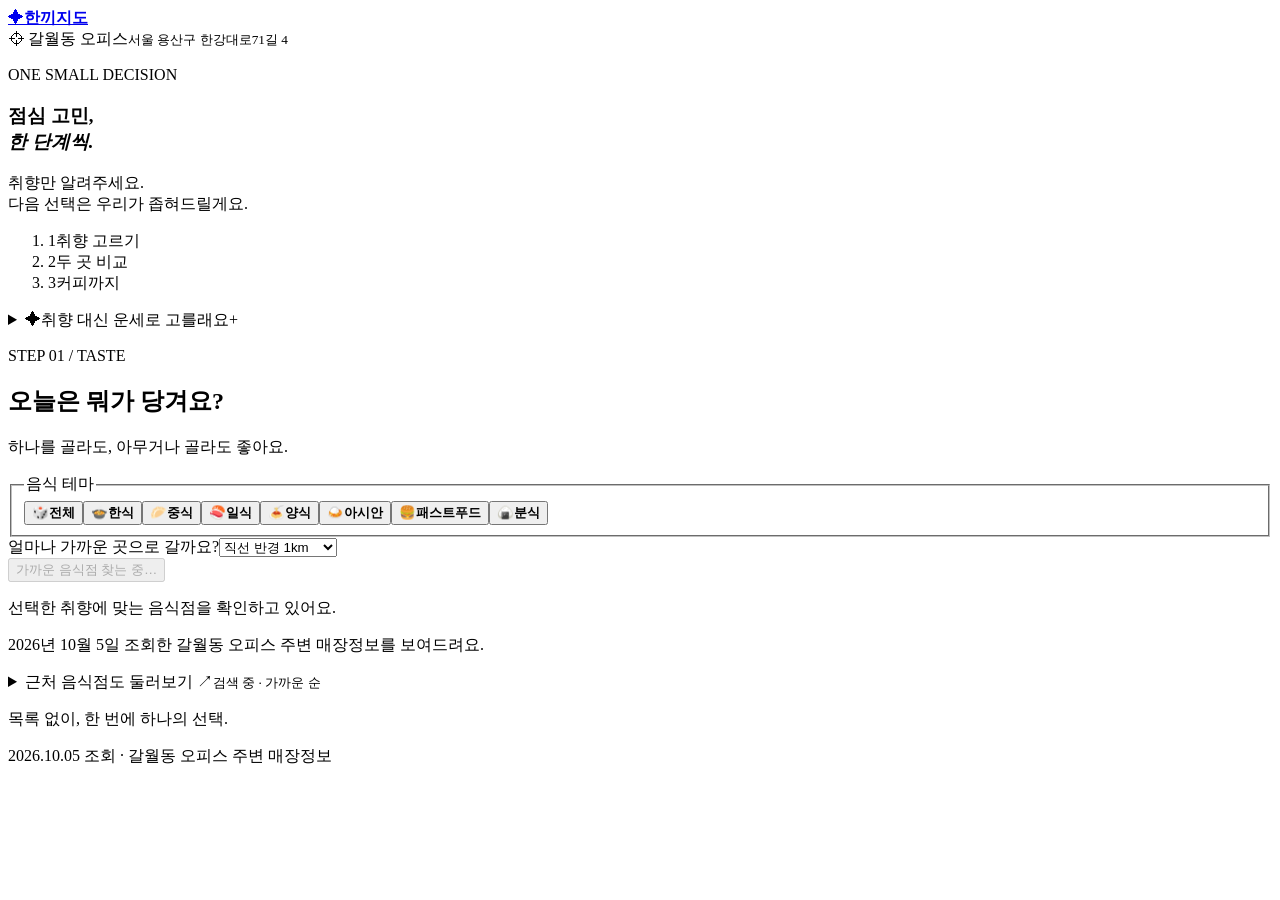
==== index.html @ 0a56a80b "Deploy lunch finder static site to GitHub Pages" ====
<!DOCTYPE html><html lang="ko"><head><meta charSet="utf-8"/><meta name="viewport" content="width=device-width, initial-scale=1"/><link rel="preload" href="/finder/_next/static/media/fca78c2ee6cec166-s.p.2q2xrf88wug3q.woff2" as="font" crossorigin="" type="font/woff2"/><link rel="stylesheet" href="/finder/_next/static/chunks/1iywv3dpb59jd.css" data-precedence="next"/><link rel="stylesheet" href="/finder/_next/static/chunks/40_0kzmtk6hnp.css" data-precedence="next"/><link rel="preload" as="script" fetchPriority="low" href="/finder/_next/static/chunks/3l04zcqx63h3y.js"/><script src="/finder/_next/static/chunks/221dh5c--f7un.js" async=""></script><script src="/finder/_next/static/chunks/1rj7ns8rte9vc.js" async=""></script><script src="/finder/_next/static/chunks/turbopack-1-meec0bhzveu.js" async=""></script><script src="/finder/_next/static/chunks/3fntmmi971322.js" async=""></script><script src="/finder/_next/static/chunks/1hlddbmitqyh1.js" async=""></script><title>한끼지도 | 주변 음식점 찾기</title><meta name="description" content="현재 위치나 주소를 기준으로 가까운 음식점을 찾아보세요."/><meta name="next-size-adjust" content=""/><script src="/finder/_next/static/chunks/0cz1d0mv5g_q7.js" noModule=""></script></head><body class="noto_sans_kr_28da329e-module__QoMCUa__variable"><div hidden=""><!--$--><!--/$--></div><main class="app-shell steps-app" id="top"><header class="steps-header"><a class="brand steps-brand" href="#top" aria-label="한끼지도 홈"><span class="steps-brand-icon" aria-hidden="true">✦</span><strong>한끼지도</strong></a><div class="steps-header-location"><span>⌖ 갈월동 오피스</span><small>서울 용산구 한강대로71길 4</small></div></header><section class="steps-flow" aria-label="한 단계씩 점심 선택"><aside class="steps-intro"><p class="steps-eyebrow">ONE SMALL DECISION</p><h1>점심 고민,<br/> <em>한 단계씩.</em></h1><p class="steps-intro-copy">취향만 알려주세요.<br/>다음 선택은 우리가 좁혀드릴게요.</p><ol class="steps-progress" aria-label="점심 선택 진행 단계"><li aria-current="step" class="is-current"><span aria-hidden="true">1</span>취향 고르기</li><li><span aria-hidden="true">2</span>두 곳 비교</li><li><span aria-hidden="true">3</span>커피까지</li></ol><details class="steps-fortune"><summary><span aria-hidden="true">✦</span>취향 대신 운세로 고를래요<span class="steps-expand" aria-hidden="true">+</span></summary><small>재미로 보는 음식 운세 · 만 19세 이상</small><section class="fortune-picker" aria-labelledby="fortune-picker-title"><div class="fortune-heading"><span class="fortune-icon" aria-hidden="true"><svg viewBox="0 0 24 24"><path d="m12 2 1.55 5.05L18.5 8.5l-4.95 1.45L12 15l-1.55-5.05L5.5 8.5l4.95-1.45L12 2Z"></path><path d="m18.5 14 .85 2.65L22 17.5l-2.65.85L18.5 21l-.85-2.65L15 17.5l2.65-.85L18.5 14Z"></path></svg></span><span><strong id="fortune-picker-title">오늘의 음식 운세</strong><small>만 19세 이상 생년월일로 재미 삼아 오늘의 한 끼를 추천해 드려요.</small></span></div><form class="fortune-form"><fieldset class="fortune-birth-fields"><legend>생년월일</legend><div class="fortune-birth-selects"><label><span class="sr-only">태어난 연도</span><select aria-describedby="fortune-age-note fortune-privacy" autoComplete="bday-year"><option value="" selected="">연도</option><option value="2007">2007<!-- -->년</option><option value="2006">2006<!-- -->년</option><option value="2005">2005<!-- -->년</option><option value="2004">2004<!-- -->년</option><option value="2003">2003<!-- -->년</option><option value="2002">2002<!-- -->년</option><option value="2001">2001<!-- -->년</option><option value="2000">2000<!-- -->년</option><option value="1999">1999<!-- -->년</option><option value="1998">1998<!-- -->년</option><option value="1997">1997<!-- -->년</option><option value="1996">1996<!-- -->년</option><option value="1995">1995<!-- -->년</option><option value="1994">1994<!-- -->년</option><option value="1993">1993<!-- -->년</option><option value="1992">1992<!-- -->년</option><option value="1991">1991<!-- -->년</option><option value="1990">1990<!-- -->년</option><option value="1989">1989<!-- -->년</option><option value="1988">1988<!-- -->년</option><option value="1987">1987<!-- -->년</option><option value="1986">1986<!-- -->년</option><option value="1985">1985<!-- -->년</option><option value="1984">1984<!-- -->년</option><option value="1983">1983<!-- -->년</option><option value="1982">1982<!-- -->년</option><option value="1981">1981<!-- -->년</option><option value="1980">1980<!-- -->년</option><option value="1979">1979<!-- -->년</option><option value="1978">1978<!-- -->년</option><option value="1977">1977<!-- -->년</option><option value="1976">1976<!-- -->년</option><option value="1975">1975<!-- -->년</option><option value="1974">1974<!-- -->년</option><option value="1973">1973<!-- -->년</option><option value="1972">1972<!-- -->년</option><option value="1971">1971<!-- -->년</option><option value="1970">1970<!-- -->년</option><option value="1969">1969<!-- -->년</option><option value="1968">1968<!-- -->년</option><option value="1967">1967<!-- -->년</option><option value="1966">1966<!-- -->년</option><option value="1965">1965<!-- -->년</option><option value="1964">1964<!-- -->년</option><option value="1963">1963<!-- -->년</option><option value="1962">1962<!-- -->년</option><option value="1961">1961<!-- -->년</option><option value="1960">1960<!-- -->년</option><option value="1959">1959<!-- -->년</option><option value="1958">1958<!-- -->년</option><option value="1957">1957<!-- -->년</option><option value="1956">1956<!-- -->년</option><option value="1955">1955<!-- -->년</option><option value="1954">1954<!-- -->년</option><option value="1953">1953<!-- -->년</option><option value="1952">1952<!-- -->년</option><option value="1951">1951<!-- -->년</option><option value="1950">1950<!-- -->년</option><option value="1949">1949<!-- -->년</option><option value="1948">1948<!-- -->년</option><option value="1947">1947<!-- -->년</option><option value="1946">1946<!-- -->년</option><option value="1945">1945<!-- -->년</option><option value="1944">1944<!-- -->년</option><option value="1943">1943<!-- -->년</option><option value="1942">1942<!-- -->년</option><option value="1941">1941<!-- -->년</option><option value="1940">1940<!-- -->년</option><option value="1939">1939<!-- -->년</option><option value="1938">1938<!-- -->년</option><option value="1937">1937<!-- -->년</option><option value="1936">1936<!-- -->년</option><option value="1935">1935<!-- -->년</option><option value="1934">1934<!-- -->년</option><option value="1933">1933<!-- -->년</option><option value="1932">1932<!-- -->년</option><option value="1931">1931<!-- -->년</option><option value="1930">1930<!-- -->년</option><option value="1929">1929<!-- -->년</option><option value="1928">1928<!-- -->년</option><option value="1927">1927<!-- -->년</option><option value="1926">1926<!-- -->년</option><option value="1925">1925<!-- -->년</option><option value="1924">1924<!-- -->년</option><option value="1923">1923<!-- -->년</option><option value="1922">1922<!-- -->년</option><option value="1921">1921<!-- -->년</option><option value="1920">1920<!-- -->년</option><option value="1919">1919<!-- -->년</option><option value="1918">1918<!-- -->년</option><option value="1917">1917<!-- -->년</option><option value="1916">1916<!-- -->년</option><option value="1915">1915<!-- -->년</option><option value="1914">1914<!-- -->년</option><option value="1913">1913<!-- -->년</option><option value="1912">1912<!-- -->년</option><option value="1911">1911<!-- -->년</option><option value="1910">1910<!-- -->년</option><option value="1909">1909<!-- -->년</option><option value="1908">1908<!-- -->년</option><option value="1907">1907<!-- -->년</option><option value="1906">1906<!-- -->년</option><option value="1905">1905<!-- -->년</option><option value="1904">1904<!-- -->년</option><option value="1903">1903<!-- -->년</option><option value="1902">1902<!-- -->년</option><option value="1901">1901<!-- -->년</option><option value="1900">1900<!-- -->년</option></select></label><label><span class="sr-only">태어난 월</span><select aria-describedby="fortune-age-note fortune-privacy" autoComplete="bday-month" disabled=""><option value="" selected="">월</option><option value="1">1<!-- -->월</option><option value="2">2<!-- -->월</option><option value="3">3<!-- -->월</option><option value="4">4<!-- -->월</option><option value="5">5<!-- -->월</option><option value="6">6<!-- -->월</option><option value="7">7<!-- -->월</option><option value="8">8<!-- -->월</option><option value="9">9<!-- -->월</option><option value="10">10<!-- -->월</option><option value="11">11<!-- -->월</option><option value="12">12<!-- -->월</option></select></label><label><span class="sr-only">태어난 일</span><select aria-describedby="fortune-age-note fortune-privacy" autoComplete="bday-day" disabled=""><option value="" selected="">일</option><option value="1">1<!-- -->일</option><option value="2">2<!-- -->일</option><option value="3">3<!-- -->일</option><option value="4">4<!-- -->일</option><option value="5">5<!-- -->일</option><option value="6">6<!-- -->일</option><option value="7">7<!-- -->일</option><option value="8">8<!-- -->일</option><option value="9">9<!-- -->일</option><option value="10">10<!-- -->일</option><option value="11">11<!-- -->일</option><option value="12">12<!-- -->일</option><option value="13">13<!-- -->일</option><option value="14">14<!-- -->일</option><option value="15">15<!-- -->일</option><option value="16">16<!-- -->일</option><option value="17">17<!-- -->일</option><option value="18">18<!-- -->일</option><option value="19">19<!-- -->일</option><option value="20">20<!-- -->일</option><option value="21">21<!-- -->일</option><option value="22">22<!-- -->일</option><option value="23">23<!-- -->일</option><option value="24">24<!-- -->일</option><option value="25">25<!-- -->일</option><option value="26">26<!-- -->일</option><option value="27">27<!-- -->일</option><option value="28">28<!-- -->일</option><option value="29">29<!-- -->일</option><option value="30">30<!-- -->일</option><option value="31">31<!-- -->일</option></select></label></div></fieldset><div class="fortune-form-row"><button disabled="" type="submit">음식점 찾는 중…</button></div></form><div class="fortune-content" aria-live="polite"><p class="fortune-placeholder">만 19세 이상 생년월일을 선택하면 현재 선택 반경에서 한 곳을 골라드려요.</p></div><p class="fortune-privacy" id="fortune-age-note">운세 추천은 만 19세 이상만 이용할 수 있어요.</p><p class="fortune-privacy" id="fortune-privacy">생년월일은 저장하거나 전송하지 않아요. 운세는 재미로만 확인해 주세요.</p></section></details></aside><section aria-labelledby="steps-stage-title" class="steps-sheet" data-step="1"><p class="steps-stage-label">STEP 0<!-- -->1<!-- --> / <!-- -->TASTE</p><h2 id="steps-stage-title" tabindex="-1">오늘은 뭐가 당겨요?</h2><p class="steps-stage-caption">하나를 골라도, 아무거나 골라도 좋아요.</p><div class="steps-taste"><fieldset class="steps-category-group"><legend class="sr-only">음식 테마</legend><div class="steps-theme-tiles"><button aria-pressed="true" class="steps-theme-tile is-active" type="button"><span aria-hidden="true">🎲</span><strong>전체</strong></button><button aria-pressed="false" class="steps-theme-tile" type="button"><span aria-hidden="true">🍲</span><strong>한식</strong></button><button aria-pressed="false" class="steps-theme-tile" type="button"><span aria-hidden="true">🥟</span><strong>중식</strong></button><button aria-pressed="false" class="steps-theme-tile" type="button"><span aria-hidden="true">🍣</span><strong>일식</strong></button><button aria-pressed="false" class="steps-theme-tile" type="button"><span aria-hidden="true">🍝</span><strong>양식</strong></button><button aria-pressed="false" class="steps-theme-tile" type="button"><span aria-hidden="true">🍛</span><strong>아시안</strong></button><button aria-pressed="false" class="steps-theme-tile" type="button"><span aria-hidden="true">🍔</span><strong>패스트푸드</strong></button><button aria-pressed="false" class="steps-theme-tile" type="button"><span aria-hidden="true">🍙</span><strong>분식</strong></button></div></fieldset><div class="steps-radius-line"><label for="_R_kiavb_">얼마나 가까운 곳으로 갈까요?</label><select aria-label="검색 범위 · 직선 반경" id="_R_kiavb_"><option value="500">직선 반경 <!-- -->500m</option><option value="1000" selected="">직선 반경 <!-- -->1km</option><option value="1500">직선 반경 <!-- -->1.5km</option></select></div><button class="steps-next" disabled="" type="button">가까운 음식점 찾는 중…</button><p class="steps-hint">선택한 취향에 맞는 음식점을 확인하고 있어요.</p></div></section></section><div class="search-notice steps-notice search-notice--info" role="status"><span aria-hidden="true"></span><p>2026년 10월 5일 조회한 갈월동 오피스 주변 매장정보를 보여드려요.</p></div><details class="steps-browse"><summary><span>근처 음식점도 둘러보기 <span aria-hidden="true">↗</span></span><small>검색 중<!-- --> · 가까운 순</small></summary></details><footer class="steps-footer"><p>목록 없이, 한 번에 하나의 선택.</p><p>2026.10.05<!-- --> 조회 · 갈월동 오피스 주변 매장정보</p></footer></main><!--$--><!--/$--><script src="/finder/_next/static/chunks/3l04zcqx63h3y.js" id="_R_" async=""></script><script>(self.__next_f=self.__next_f||[]).push([0])</script><script>self.__next_f.push([1,"1:\"$Sreact.fragment\"\n2:I[39756,[\"/finder/_next/static/chunks/3fntmmi971322.js\"],\"default\"]\n3:I[37457,[\"/finder/_next/static/chunks/3fntmmi971322.js\"],\"default\"]\n4:I[86558,[\"/finder/_next/static/chunks/3fntmmi971322.js\",\"/finder/_next/static/chunks/1hlddbmitqyh1.js\"],\"SearchPanel\"]\n5:I[97367,[\"/finder/_next/static/chunks/3fntmmi971322.js\"],\"OutletBoundary\"]\n6:\"$Sreact.suspense\"\n8:I[97367,[\"/finder/_next/static/chunks/3fntmmi971322.js\"],\"ViewportBoundary\"]\na:I[97367,[\"/finder/_next/static/chunks/3fntmmi971322.js\"],\"MetadataBoundary\"]\nc:I[68027,[\"/finder/_next/static/chunks/3fntmmi971322.js\"],\"default\",1]\n:HL[\"/finder/_next/static/chunks/1iywv3dpb59jd.css\",\"style\"]\n:HL[\"/finder/_next/static/chunks/40_0kzmtk6hnp.css\",\"style\"]\n:HL[\"/finder/_next/static/media/fca78c2ee6cec166-s.p.2q2xrf88wug3q.woff2\",\"font\",{\"crossOrigin\":\"\",\"type\":\"font/woff2\"}]\n0:{\"P\":null,\"c\":[\"\",\"\"],\"q\":\"\",\"i\":false,\"f\":[[[\"\",{\"children\":[\"__PAGE__\",{},\"$undefined\",\"$undefined\",4608]},\"$undefined\",\"$undefined\",4624],[[\"$\",\"$1\",\"c\",{\"children\":[[[\"$\",\"link\",\"0\",{\"rel\":\"stylesheet\",\"href\":\"/finder/_next/static/chunks/1iywv3dpb59jd.css\",\"precedence\":\"next\",\"crossOrigin\":\"$undefined\",\"nonce\":\"$undefined\"}],[\"$\",\"link\",\"1\",{\"rel\":\"stylesheet\",\"href\":\"/finder/_next/static/chunks/40_0kzmtk6hnp.css\",\"precedence\":\"next\",\"crossOrigin\":\"$undefined\",\"nonce\":\"$undefined\"}],[\"$\",\"script\",\"script-0\",{\"src\":\"/finder/_next/static/chunks/3fntmmi971322.js\",\"async\":true,\"nonce\":\"$undefined\"}]],[\"$\",\"html\",null,{\"lang\":\"ko\",\"children\":[\"$\",\"body\",null,{\"className\":\"noto_sans_kr_28da329e-module__QoMCUa__variable\",\"children\":[\"$\",\"$L2\",null,{\"parallelRouterKey\":\"children\",\"error\":\"$undefined\",\"errorStyles\":\"$undefined\",\"errorScripts\":\"$undefined\",\"template\":[\"$\",\"$L3\",null,{}],\"templateStyles\":\"$undefined\",\"templateScripts\":\"$undefined\",\"notFound\":[[[\"$\",\"title\",null,{\"children\":\"404: This page could not be found.\"}],[\"$\",\"div\",null,{\"style\":{\"fontFamily\":\"system-ui,\\\"Segoe UI\\\",Roboto,Helvetica,Arial,sans-serif,\\\"Apple Color Emoji\\\",\\\"Segoe UI Emoji\\\"\",\"height\":\"100vh\",\"textAlign\":\"center\",\"display\":\"flex\",\"flexDirection\":\"column\",\"alignItems\":\"center\",\"justifyContent\":\"center\"},\"children\":[\"$\",\"div\",null,{\"children\":[[\"$\",\"style\",null,{\"dangerouslySetInnerHTML\":{\"__html\":\"body{color:#000;background:#fff;margin:0}.next-error-h1{border-right:1px solid rgba(0,0,0,.3)}@media (prefers-color-scheme:dark){body{color:#fff;background:#000}.next-error-h1{border-right:1px solid rgba(255,255,255,.3)}}\"}}],[\"$\",\"h1\",null,{\"className\":\"next-error-h1\",\"style\":{\"display\":\"inline-block\",\"margin\":\"0 20px 0 0\",\"padding\":\"0 23px 0 0\",\"fontSize\":24,\"fontWeight\":500,\"verticalAlign\":\"top\",\"lineHeight\":\"49px\"},\"children\":404}],[\"$\",\"div\",null,{\"style\":{\"display\":\"inline-block\"},\"children\":[\"$\",\"h2\",null,{\"style\":{\"fontSize\":14,\"fontWeight\":400,\"lineHeight\":\"49px\",\"margin\":0},\"children\":\"This page could not be found.\"}]}]]}]}]],[]],\"forbidden\":\"$undefined\",\"unauthorized\":\"$undefined\"}]}]}]]}],{\"children\":[[\"$\",\"$1\",\"c\",{\"children\":[[\"$\",\"$L4\",null,{}],[[\"$\",\"script\",\"script-0\",{\"src\":\"/finder/_next/static/chunks/1hlddbmitqyh1.js\",\"async\":true,\"nonce\":\"$undefined\"}]],[\"$\",\"$L5\",null,{\"children\":[\"$\",\"$6\",null,{\"name\":\"Next.MetadataOutlet\",\"children\":\"$@7\"}]}]]}],{},null,false,null]},null,false,null],[\"$\",\"$1\",\"h\",{\"children\":[null,[\"$\",\"$L8\",null,{\"children\":\"$L9\"}],[\"$\",\"div\",null,{\"hidden\":true,\"children\":[\"$\",\"$La\",null,{\"children\":[\"$\",\"$6\",null,{\"name\":\"Next.Metadata\",\"children\":\"$Lb\"}]}]}],[\"$\",\"meta\",null,{\"name\":\"next-size-adjust\",\"content\":\"\"}]]}],false]],\"m\":\"$undefined\",\"G\":[\"$c\",[[\"$\",\"link\",\"0\",{\"rel\":\"stylesheet\",\"href\":\"/finder/_next/static/chunks/1iywv3dpb59jd.css\",\"precedence\":\"next\",\"crossOrigin\":\"$undefined\",\"nonce\":\"$undefined\"}],[\"$\",\"link\",\"1\",{\"rel\":\"stylesheet\",\"href\":\"/finder/_next/static/chunks/40_0kzmtk6hnp.css\",\"precedence\":\"next\",\"crossOrigin\":\"$undefined\",\"nonce\":\"$undefined\"}]]],\"S\":true,\"h\":null,\"r\":\"$undefined\",\"s\":\"$undefined\",\"a\":\"$undefined\",\"l\":\"$undefined\",\"p\":\"$undefined\",\"d\":\"$undefined\",\"b\":\"dTr-YprDm_D5yPsAyi8uI\"}\n9:[[\"$\",\"meta\",\"0\",{\"charSet\":\"utf-8\"}],[\"$\",\"meta\",\"1\",{\"name\":\"viewport\",\"content\":\"width=device-width, initial-scale=1\"}]]\n7:null\nb:[[\"$\",\"title\",\"0\",{\"children\":\"한끼지도 | 주변 음식점 찾기\"}],[\"$\",\"meta\",\"1\",{\"name\":\"description\",\"content\":\"현재 위치나 주소를 기준으로 가까운 음식점을 찾아보세요.\"}]]\n"])</script></body></html>
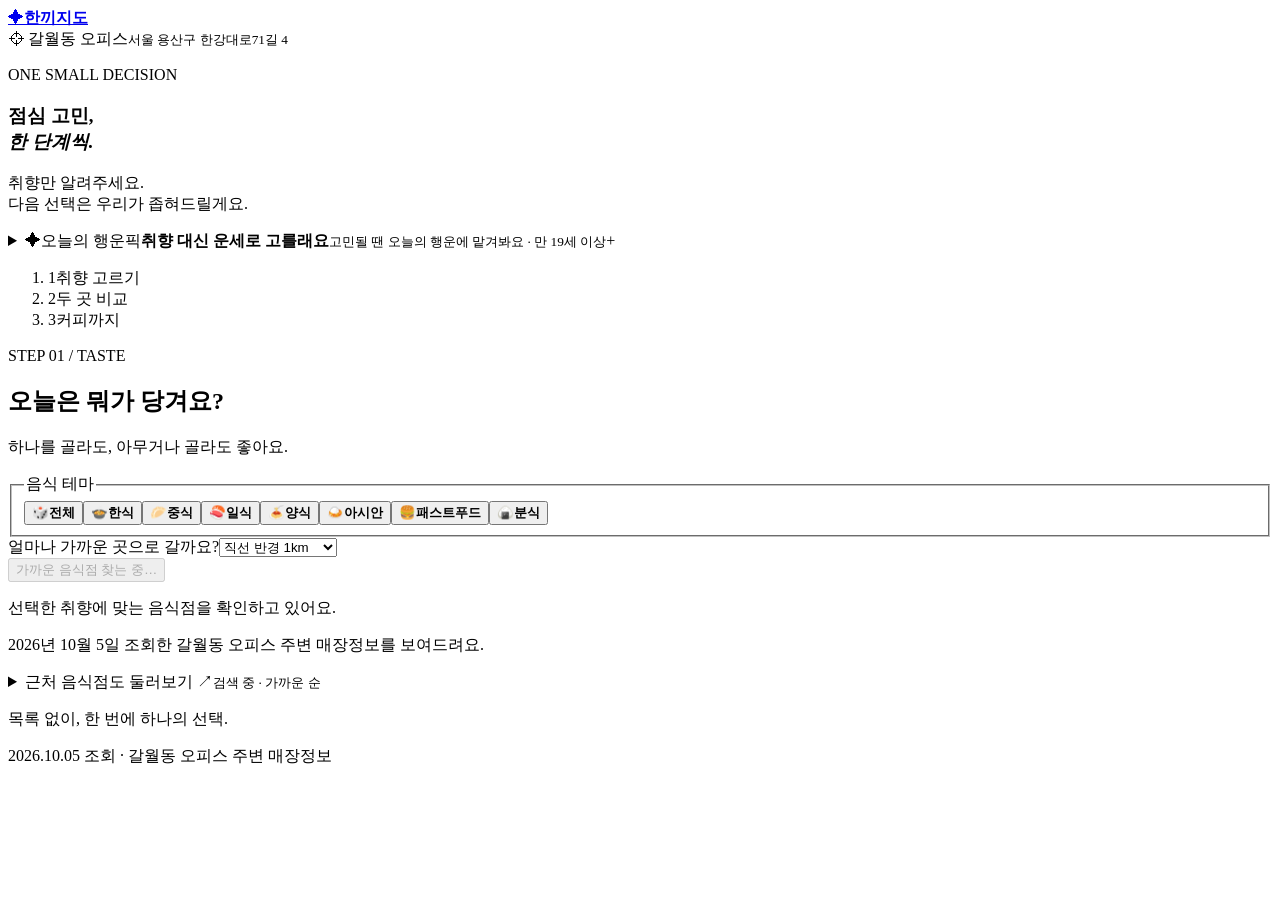
==== commit 709ae534: "Highlight fortune picker and remember birth date in browser" ====
--- a/index.html
+++ b/index.html
@@ -1 +1 @@
-<!DOCTYPE html><html lang="ko"><head><meta charSet="utf-8"/><meta name="viewport" content="width=device-width, initial-scale=1"/><link rel="preload" href="/finder/_next/static/media/fca78c2ee6cec166-s.p.2q2xrf88wug3q.woff2" as="font" crossorigin="" type="font/woff2"/><link rel="stylesheet" href="/finder/_next/static/chunks/1iywv3dpb59jd.css" data-precedence="next"/><link rel="stylesheet" href="/finder/_next/static/chunks/40_0kzmtk6hnp.css" data-precedence="next"/><link rel="preload" as="script" fetchPriority="low" href="/finder/_next/static/chunks/3l04zcqx63h3y.js"/><script src="/finder/_next/static/chunks/221dh5c--f7un.js" async=""></script><script src="/finder/_next/static/chunks/1rj7ns8rte9vc.js" async=""></script><script src="/finder/_next/static/chunks/turbopack-1-meec0bhzveu.js" async=""></script><script src="/finder/_next/static/chunks/3fntmmi971322.js" async=""></script><script src="/finder/_next/static/chunks/1hlddbmitqyh1.js" async=""></script><title>한끼지도 | 주변 음식점 찾기</title><meta name="description" content="현재 위치나 주소를 기준으로 가까운 음식점을 찾아보세요."/><meta name="next-size-adjust" content=""/><script src="/finder/_next/static/chunks/0cz1d0mv5g_q7.js" noModule=""></script></head><body class="noto_sans_kr_28da329e-module__QoMCUa__variable"><div hidden=""><!--$--><!--/$--></div><main class="app-shell steps-app" id="top"><header class="steps-header"><a class="brand steps-brand" href="#top" aria-label="한끼지도 홈"><span class="steps-brand-icon" aria-hidden="true">✦</span><strong>한끼지도</strong></a><div class="steps-header-location"><span>⌖ 갈월동 오피스</span><small>서울 용산구 한강대로71길 4</small></div></header><section class="steps-flow" aria-label="한 단계씩 점심 선택"><aside class="steps-intro"><p class="steps-eyebrow">ONE SMALL DECISION</p><h1>점심 고민,<br/> <em>한 단계씩.</em></h1><p class="steps-intro-copy">취향만 알려주세요.<br/>다음 선택은 우리가 좁혀드릴게요.</p><ol class="steps-progress" aria-label="점심 선택 진행 단계"><li aria-current="step" class="is-current"><span aria-hidden="true">1</span>취향 고르기</li><li><span aria-hidden="true">2</span>두 곳 비교</li><li><span aria-hidden="true">3</span>커피까지</li></ol><details class="steps-fortune"><summary><span aria-hidden="true">✦</span>취향 대신 운세로 고를래요<span class="steps-expand" aria-hidden="true">+</span></summary><small>재미로 보는 음식 운세 · 만 19세 이상</small><section class="fortune-picker" aria-labelledby="fortune-picker-title"><div class="fortune-heading"><span class="fortune-icon" aria-hidden="true"><svg viewBox="0 0 24 24"><path d="m12 2 1.55 5.05L18.5 8.5l-4.95 1.45L12 15l-1.55-5.05L5.5 8.5l4.95-1.45L12 2Z"></path><path d="m18.5 14 .85 2.65L22 17.5l-2.65.85L18.5 21l-.85-2.65L15 17.5l2.65-.85L18.5 14Z"></path></svg></span><span><strong id="fortune-picker-title">오늘의 음식 운세</strong><small>만 19세 이상 생년월일로 재미 삼아 오늘의 한 끼를 추천해 드려요.</small></span></div><form class="fortune-form"><fieldset class="fortune-birth-fields"><legend>생년월일</legend><div class="fortune-birth-selects"><label><span class="sr-only">태어난 연도</span><select aria-describedby="fortune-age-note fortune-privacy" autoComplete="bday-year"><option value="" selected="">연도</option><option value="2007">2007<!-- -->년</option><option value="2006">2006<!-- -->년</option><option value="2005">2005<!-- -->년</option><option value="2004">2004<!-- -->년</option><option value="2003">2003<!-- -->년</option><option value="2002">2002<!-- -->년</option><option value="2001">2001<!-- -->년</option><option value="2000">2000<!-- -->년</option><option value="1999">1999<!-- -->년</option><option value="1998">1998<!-- -->년</option><option value="1997">1997<!-- -->년</option><option value="1996">1996<!-- -->년</option><option value="1995">1995<!-- -->년</option><option value="1994">1994<!-- -->년</option><option value="1993">1993<!-- -->년</option><option value="1992">1992<!-- -->년</option><option value="1991">1991<!-- -->년</option><option value="1990">1990<!-- -->년</option><option value="1989">1989<!-- -->년</option><option value="1988">1988<!-- -->년</option><option value="1987">1987<!-- -->년</option><option value="1986">1986<!-- -->년</option><option value="1985">1985<!-- -->년</option><option value="1984">1984<!-- -->년</option><option value="1983">1983<!-- -->년</option><option value="1982">1982<!-- -->년</option><option value="1981">1981<!-- -->년</option><option value="1980">1980<!-- -->년</option><option value="1979">1979<!-- -->년</option><option value="1978">1978<!-- -->년</option><option value="1977">1977<!-- -->년</option><option value="1976">1976<!-- -->년</option><option value="1975">1975<!-- -->년</option><option value="1974">1974<!-- -->년</option><option value="1973">1973<!-- -->년</option><option value="1972">1972<!-- -->년</option><option value="1971">1971<!-- -->년</option><option value="1970">1970<!-- -->년</option><option value="1969">1969<!-- -->년</option><option value="1968">1968<!-- -->년</option><option value="1967">1967<!-- -->년</option><option value="1966">1966<!-- -->년</option><option value="1965">1965<!-- -->년</option><option value="1964">1964<!-- -->년</option><option value="1963">1963<!-- -->년</option><option value="1962">1962<!-- -->년</option><option value="1961">1961<!-- -->년</option><option value="1960">1960<!-- -->년</option><option value="1959">1959<!-- -->년</option><option value="1958">1958<!-- -->년</option><option value="1957">1957<!-- -->년</option><option value="1956">1956<!-- -->년</option><option value="1955">1955<!-- -->년</option><option value="1954">1954<!-- -->년</option><option value="1953">1953<!-- -->년</option><option value="1952">1952<!-- -->년</option><option value="1951">1951<!-- -->년</option><option value="1950">1950<!-- -->년</option><option value="1949">1949<!-- -->년</option><option value="1948">1948<!-- -->년</option><option value="1947">1947<!-- -->년</option><option value="1946">1946<!-- -->년</option><option value="1945">1945<!-- -->년</option><option value="1944">1944<!-- -->년</option><option value="1943">1943<!-- -->년</option><option value="1942">1942<!-- -->년</option><option value="1941">1941<!-- -->년</option><option value="1940">1940<!-- -->년</option><option value="1939">1939<!-- -->년</option><option value="1938">1938<!-- -->년</option><option value="1937">1937<!-- -->년</option><option value="1936">1936<!-- -->년</option><option value="1935">1935<!-- -->년</option><option value="1934">1934<!-- -->년</option><option value="1933">1933<!-- -->년</option><option value="1932">1932<!-- -->년</option><option value="1931">1931<!-- -->년</option><option value="1930">1930<!-- -->년</option><option value="1929">1929<!-- -->년</option><option value="1928">1928<!-- -->년</option><option value="1927">1927<!-- -->년</option><option value="1926">1926<!-- -->년</option><option value="1925">1925<!-- -->년</option><option value="1924">1924<!-- -->년</option><option value="1923">1923<!-- -->년</option><option value="1922">1922<!-- -->년</option><option value="1921">1921<!-- -->년</option><option value="1920">1920<!-- -->년</option><option value="1919">1919<!-- -->년</option><option value="1918">1918<!-- -->년</option><option value="1917">1917<!-- -->년</option><option value="1916">1916<!-- -->년</option><option value="1915">1915<!-- -->년</option><option value="1914">1914<!-- -->년</option><option value="1913">1913<!-- -->년</option><option value="1912">1912<!-- -->년</option><option value="1911">1911<!-- -->년</option><option value="1910">1910<!-- -->년</option><option value="1909">1909<!-- -->년</option><option value="1908">1908<!-- -->년</option><option value="1907">1907<!-- -->년</option><option value="1906">1906<!-- -->년</option><option value="1905">1905<!-- -->년</option><option value="1904">1904<!-- -->년</option><option value="1903">1903<!-- -->년</option><option value="1902">1902<!-- -->년</option><option value="1901">1901<!-- -->년</option><option value="1900">1900<!-- -->년</option></select></label><label><span class="sr-only">태어난 월</span><select aria-describedby="fortune-age-note fortune-privacy" autoComplete="bday-month" disabled=""><option value="" selected="">월</option><option value="1">1<!-- -->월</option><option value="2">2<!-- -->월</option><option value="3">3<!-- -->월</option><option value="4">4<!-- -->월</option><option value="5">5<!-- -->월</option><option value="6">6<!-- -->월</option><option value="7">7<!-- -->월</option><option value="8">8<!-- -->월</option><option value="9">9<!-- -->월</option><option value="10">10<!-- -->월</option><option value="11">11<!-- -->월</option><option value="12">12<!-- -->월</option></select></label><label><span class="sr-only">태어난 일</span><select aria-describedby="fortune-age-note fortune-privacy" autoComplete="bday-day" disabled=""><option value="" selected="">일</option><option value="1">1<!-- -->일</option><option value="2">2<!-- -->일</option><option value="3">3<!-- -->일</option><option value="4">4<!-- -->일</option><option value="5">5<!-- -->일</option><option value="6">6<!-- -->일</option><option value="7">7<!-- -->일</option><option value="8">8<!-- -->일</option><option value="9">9<!-- -->일</option><option value="10">10<!-- -->일</option><option value="11">11<!-- -->일</option><option value="12">12<!-- -->일</option><option value="13">13<!-- -->일</option><option value="14">14<!-- -->일</option><option value="15">15<!-- -->일</option><option value="16">16<!-- -->일</option><option value="17">17<!-- -->일</option><option value="18">18<!-- -->일</option><option value="19">19<!-- -->일</option><option value="20">20<!-- -->일</option><option value="21">21<!-- -->일</option><option value="22">22<!-- -->일</option><option value="23">23<!-- -->일</option><option value="24">24<!-- -->일</option><option value="25">25<!-- -->일</option><option value="26">26<!-- -->일</option><option value="27">27<!-- -->일</option><option value="28">28<!-- -->일</option><option value="29">29<!-- -->일</option><option value="30">30<!-- -->일</option><option value="31">31<!-- -->일</option></select></label></div></fieldset><div class="fortune-form-row"><button disabled="" type="submit">음식점 찾는 중…</button></div></form><div class="fortune-content" aria-live="polite"><p class="fortune-placeholder">만 19세 이상 생년월일을 선택하면 현재 선택 반경에서 한 곳을 골라드려요.</p></div><p class="fortune-privacy" id="fortune-age-note">운세 추천은 만 19세 이상만 이용할 수 있어요.</p><p class="fortune-privacy" id="fortune-privacy">생년월일은 저장하거나 전송하지 않아요. 운세는 재미로만 확인해 주세요.</p></section></details></aside><section aria-labelledby="steps-stage-title" class="steps-sheet" data-step="1"><p class="steps-stage-label">STEP 0<!-- -->1<!-- --> / <!-- -->TASTE</p><h2 id="steps-stage-title" tabindex="-1">오늘은 뭐가 당겨요?</h2><p class="steps-stage-caption">하나를 골라도, 아무거나 골라도 좋아요.</p><div class="steps-taste"><fieldset class="steps-category-group"><legend class="sr-only">음식 테마</legend><div class="steps-theme-tiles"><button aria-pressed="true" class="steps-theme-tile is-active" type="button"><span aria-hidden="true">🎲</span><strong>전체</strong></button><button aria-pressed="false" class="steps-theme-tile" type="button"><span aria-hidden="true">🍲</span><strong>한식</strong></button><button aria-pressed="false" class="steps-theme-tile" type="button"><span aria-hidden="true">🥟</span><strong>중식</strong></button><button aria-pressed="false" class="steps-theme-tile" type="button"><span aria-hidden="true">🍣</span><strong>일식</strong></button><button aria-pressed="false" class="steps-theme-tile" type="button"><span aria-hidden="true">🍝</span><strong>양식</strong></button><button aria-pressed="false" class="steps-theme-tile" type="button"><span aria-hidden="true">🍛</span><strong>아시안</strong></button><button aria-pressed="false" class="steps-theme-tile" type="button"><span aria-hidden="true">🍔</span><strong>패스트푸드</strong></button><button aria-pressed="false" class="steps-theme-tile" type="button"><span aria-hidden="true">🍙</span><strong>분식</strong></button></div></fieldset><div class="steps-radius-line"><label for="_R_kiavb_">얼마나 가까운 곳으로 갈까요?</label><select aria-label="검색 범위 · 직선 반경" id="_R_kiavb_"><option value="500">직선 반경 <!-- -->500m</option><option value="1000" selected="">직선 반경 <!-- -->1km</option><option value="1500">직선 반경 <!-- -->1.5km</option></select></div><button class="steps-next" disabled="" type="button">가까운 음식점 찾는 중…</button><p class="steps-hint">선택한 취향에 맞는 음식점을 확인하고 있어요.</p></div></section></section><div class="search-notice steps-notice search-notice--info" role="status"><span aria-hidden="true"></span><p>2026년 10월 5일 조회한 갈월동 오피스 주변 매장정보를 보여드려요.</p></div><details class="steps-browse"><summary><span>근처 음식점도 둘러보기 <span aria-hidden="true">↗</span></span><small>검색 중<!-- --> · 가까운 순</small></summary></details><footer class="steps-footer"><p>목록 없이, 한 번에 하나의 선택.</p><p>2026.10.05<!-- --> 조회 · 갈월동 오피스 주변 매장정보</p></footer></main><!--$--><!--/$--><script src="/finder/_next/static/chunks/3l04zcqx63h3y.js" id="_R_" async=""></script><script>(self.__next_f=self.__next_f||[]).push([0])</script><script>self.__next_f.push([1,"1:\"$Sreact.fragment\"\n2:I[39756,[\"/finder/_next/static/chunks/3fntmmi971322.js\"],\"default\"]\n3:I[37457,[\"/finder/_next/static/chunks/3fntmmi971322.js\"],\"default\"]\n4:I[86558,[\"/finder/_next/static/chunks/3fntmmi971322.js\",\"/finder/_next/static/chunks/1hlddbmitqyh1.js\"],\"SearchPanel\"]\n5:I[97367,[\"/finder/_next/static/chunks/3fntmmi971322.js\"],\"OutletBoundary\"]\n6:\"$Sreact.suspense\"\n8:I[97367,[\"/finder/_next/static/chunks/3fntmmi971322.js\"],\"ViewportBoundary\"]\na:I[97367,[\"/finder/_next/static/chunks/3fntmmi971322.js\"],\"MetadataBoundary\"]\nc:I[68027,[\"/finder/_next/static/chunks/3fntmmi971322.js\"],\"default\",1]\n:HL[\"/finder/_next/static/chunks/1iywv3dpb59jd.css\",\"style\"]\n:HL[\"/finder/_next/static/chunks/40_0kzmtk6hnp.css\",\"style\"]\n:HL[\"/finder/_next/static/media/fca78c2ee6cec166-s.p.2q2xrf88wug3q.woff2\",\"font\",{\"crossOrigin\":\"\",\"type\":\"font/woff2\"}]\n0:{\"P\":null,\"c\":[\"\",\"\"],\"q\":\"\",\"i\":false,\"f\":[[[\"\",{\"children\":[\"__PAGE__\",{},\"$undefined\",\"$undefined\",4608]},\"$undefined\",\"$undefined\",4624],[[\"$\",\"$1\",\"c\",{\"children\":[[[\"$\",\"link\",\"0\",{\"rel\":\"stylesheet\",\"href\":\"/finder/_next/static/chunks/1iywv3dpb59jd.css\",\"precedence\":\"next\",\"crossOrigin\":\"$undefined\",\"nonce\":\"$undefined\"}],[\"$\",\"link\",\"1\",{\"rel\":\"stylesheet\",\"href\":\"/finder/_next/static/chunks/40_0kzmtk6hnp.css\",\"precedence\":\"next\",\"crossOrigin\":\"$undefined\",\"nonce\":\"$undefined\"}],[\"$\",\"script\",\"script-0\",{\"src\":\"/finder/_next/static/chunks/3fntmmi971322.js\",\"async\":true,\"nonce\":\"$undefined\"}]],[\"$\",\"html\",null,{\"lang\":\"ko\",\"children\":[\"$\",\"body\",null,{\"className\":\"noto_sans_kr_28da329e-module__QoMCUa__variable\",\"children\":[\"$\",\"$L2\",null,{\"parallelRouterKey\":\"children\",\"error\":\"$undefined\",\"errorStyles\":\"$undefined\",\"errorScripts\":\"$undefined\",\"template\":[\"$\",\"$L3\",null,{}],\"templateStyles\":\"$undefined\",\"templateScripts\":\"$undefined\",\"notFound\":[[[\"$\",\"title\",null,{\"children\":\"404: This page could not be found.\"}],[\"$\",\"div\",null,{\"style\":{\"fontFamily\":\"system-ui,\\\"Segoe UI\\\",Roboto,Helvetica,Arial,sans-serif,\\\"Apple Color Emoji\\\",\\\"Segoe UI Emoji\\\"\",\"height\":\"100vh\",\"textAlign\":\"center\",\"display\":\"flex\",\"flexDirection\":\"column\",\"alignItems\":\"center\",\"justifyContent\":\"center\"},\"children\":[\"$\",\"div\",null,{\"children\":[[\"$\",\"style\",null,{\"dangerouslySetInnerHTML\":{\"__html\":\"body{color:#000;background:#fff;margin:0}.next-error-h1{border-right:1px solid rgba(0,0,0,.3)}@media (prefers-color-scheme:dark){body{color:#fff;background:#000}.next-error-h1{border-right:1px solid rgba(255,255,255,.3)}}\"}}],[\"$\",\"h1\",null,{\"className\":\"next-error-h1\",\"style\":{\"display\":\"inline-block\",\"margin\":\"0 20px 0 0\",\"padding\":\"0 23px 0 0\",\"fontSize\":24,\"fontWeight\":500,\"verticalAlign\":\"top\",\"lineHeight\":\"49px\"},\"children\":404}],[\"$\",\"div\",null,{\"style\":{\"display\":\"inline-block\"},\"children\":[\"$\",\"h2\",null,{\"style\":{\"fontSize\":14,\"fontWeight\":400,\"lineHeight\":\"49px\",\"margin\":0},\"children\":\"This page could not be found.\"}]}]]}]}]],[]],\"forbidden\":\"$undefined\",\"unauthorized\":\"$undefined\"}]}]}]]}],{\"children\":[[\"$\",\"$1\",\"c\",{\"children\":[[\"$\",\"$L4\",null,{}],[[\"$\",\"script\",\"script-0\",{\"src\":\"/finder/_next/static/chunks/1hlddbmitqyh1.js\",\"async\":true,\"nonce\":\"$undefined\"}]],[\"$\",\"$L5\",null,{\"children\":[\"$\",\"$6\",null,{\"name\":\"Next.MetadataOutlet\",\"children\":\"$@7\"}]}]]}],{},null,false,null]},null,false,null],[\"$\",\"$1\",\"h\",{\"children\":[null,[\"$\",\"$L8\",null,{\"children\":\"$L9\"}],[\"$\",\"div\",null,{\"hidden\":true,\"children\":[\"$\",\"$La\",null,{\"children\":[\"$\",\"$6\",null,{\"name\":\"Next.Metadata\",\"children\":\"$Lb\"}]}]}],[\"$\",\"meta\",null,{\"name\":\"next-size-adjust\",\"content\":\"\"}]]}],false]],\"m\":\"$undefined\",\"G\":[\"$c\",[[\"$\",\"link\",\"0\",{\"rel\":\"stylesheet\",\"href\":\"/finder/_next/static/chunks/1iywv3dpb59jd.css\",\"precedence\":\"next\",\"crossOrigin\":\"$undefined\",\"nonce\":\"$undefined\"}],[\"$\",\"link\",\"1\",{\"rel\":\"stylesheet\",\"href\":\"/finder/_next/static/chunks/40_0kzmtk6hnp.css\",\"precedence\":\"next\",\"crossOrigin\":\"$undefined\",\"nonce\":\"$undefined\"}]]],\"S\":true,\"h\":null,\"r\":\"$undefined\",\"s\":\"$undefined\",\"a\":\"$undefined\",\"l\":\"$undefined\",\"p\":\"$undefined\",\"d\":\"$undefined\",\"b\":\"dTr-YprDm_D5yPsAyi8uI\"}\n9:[[\"$\",\"meta\",\"0\",{\"charSet\":\"utf-8\"}],[\"$\",\"meta\",\"1\",{\"name\":\"viewport\",\"content\":\"width=device-width, initial-scale=1\"}]]\n7:null\nb:[[\"$\",\"title\",\"0\",{\"children\":\"한끼지도 | 주변 음식점 찾기\"}],[\"$\",\"meta\",\"1\",{\"name\":\"description\",\"content\":\"현재 위치나 주소를 기준으로 가까운 음식점을 찾아보세요.\"}]]\n"])</script></body></html>+<!DOCTYPE html><html lang="ko"><head><meta charSet="utf-8"/><meta name="viewport" content="width=device-width, initial-scale=1"/><link rel="preload" href="/finder/_next/static/media/fca78c2ee6cec166-s.p.2q2xrf88wug3q.woff2" as="font" crossorigin="" type="font/woff2"/><link rel="stylesheet" href="/finder/_next/static/chunks/1iywv3dpb59jd.css" data-precedence="next"/><link rel="stylesheet" href="/finder/_next/static/chunks/1k84zy29x75ct.css" data-precedence="next"/><link rel="preload" as="script" fetchPriority="low" href="/finder/_next/static/chunks/3l04zcqx63h3y.js"/><script src="/finder/_next/static/chunks/221dh5c--f7un.js" async=""></script><script src="/finder/_next/static/chunks/1rj7ns8rte9vc.js" async=""></script><script src="/finder/_next/static/chunks/turbopack-1-meec0bhzveu.js" async=""></script><script src="/finder/_next/static/chunks/3fntmmi971322.js" async=""></script><script src="/finder/_next/static/chunks/3azhd_vdx8xld.js" async=""></script><title>한끼지도 | 주변 음식점 찾기</title><meta name="description" content="현재 위치나 주소를 기준으로 가까운 음식점을 찾아보세요."/><meta name="next-size-adjust" content=""/><script src="/finder/_next/static/chunks/0cz1d0mv5g_q7.js" noModule=""></script></head><body class="noto_sans_kr_28da329e-module__QoMCUa__variable"><div hidden=""><!--$--><!--/$--></div><main class="app-shell steps-app" id="top"><header class="steps-header"><a class="brand steps-brand" href="#top" aria-label="한끼지도 홈"><span class="steps-brand-icon" aria-hidden="true">✦</span><strong>한끼지도</strong></a><div class="steps-header-location"><span>⌖ 갈월동 오피스</span><small>서울 용산구 한강대로71길 4</small></div></header><section class="steps-flow" aria-label="한 단계씩 점심 선택"><aside class="steps-intro"><p class="steps-eyebrow">ONE SMALL DECISION</p><h1>점심 고민,<br/> <em>한 단계씩.</em></h1><p class="steps-intro-copy">취향만 알려주세요.<br/>다음 선택은 우리가 좁혀드릴게요.</p><details class="steps-fortune"><summary><span class="steps-fortune-spark" aria-hidden="true">✦</span><span class="steps-fortune-copy"><span class="steps-fortune-badge">오늘의 행운픽</span><strong>취향 대신 운세로 고를래요</strong><small>고민될 땐 오늘의 행운에 맡겨봐요 · 만 19세 이상</small></span><span class="steps-expand" aria-hidden="true">+</span></summary><section class="fortune-picker" aria-labelledby="fortune-picker-title"><div class="fortune-heading"><span class="fortune-icon" aria-hidden="true"><svg viewBox="0 0 24 24"><path d="m12 2 1.55 5.05L18.5 8.5l-4.95 1.45L12 15l-1.55-5.05L5.5 8.5l4.95-1.45L12 2Z"></path><path d="m18.5 14 .85 2.65L22 17.5l-2.65.85L18.5 21l-.85-2.65L15 17.5l2.65-.85L18.5 14Z"></path></svg></span><span><strong id="fortune-picker-title">오늘의 음식 운세</strong><small>만 19세 이상 생년월일로 재미 삼아 오늘의 한 끼를 추천해 드려요.</small></span></div><form class="fortune-form"><fieldset class="fortune-birth-fields"><legend>생년월일</legend><div class="fortune-birth-selects"><label><span class="sr-only">태어난 연도</span><select aria-describedby="fortune-age-note fortune-privacy" autoComplete="bday-year"><option value="" selected="">연도</option><option value="2007">2007<!-- -->년</option><option value="2006">2006<!-- -->년</option><option value="2005">2005<!-- -->년</option><option value="2004">2004<!-- -->년</option><option value="2003">2003<!-- -->년</option><option value="2002">2002<!-- -->년</option><option value="2001">2001<!-- -->년</option><option value="2000">2000<!-- -->년</option><option value="1999">1999<!-- -->년</option><option value="1998">1998<!-- -->년</option><option value="1997">1997<!-- -->년</option><option value="1996">1996<!-- -->년</option><option value="1995">1995<!-- -->년</option><option value="1994">1994<!-- -->년</option><option value="1993">1993<!-- -->년</option><option value="1992">1992<!-- -->년</option><option value="1991">1991<!-- -->년</option><option value="1990">1990<!-- -->년</option><option value="1989">1989<!-- -->년</option><option value="1988">1988<!-- -->년</option><option value="1987">1987<!-- -->년</option><option value="1986">1986<!-- -->년</option><option value="1985">1985<!-- -->년</option><option value="1984">1984<!-- -->년</option><option value="1983">1983<!-- -->년</option><option value="1982">1982<!-- -->년</option><option value="1981">1981<!-- -->년</option><option value="1980">1980<!-- -->년</option><option value="1979">1979<!-- -->년</option><option value="1978">1978<!-- -->년</option><option value="1977">1977<!-- -->년</option><option value="1976">1976<!-- -->년</option><option value="1975">1975<!-- -->년</option><option value="1974">1974<!-- -->년</option><option value="1973">1973<!-- -->년</option><option value="1972">1972<!-- -->년</option><option value="1971">1971<!-- -->년</option><option value="1970">1970<!-- -->년</option><option value="1969">1969<!-- -->년</option><option value="1968">1968<!-- -->년</option><option value="1967">1967<!-- -->년</option><option value="1966">1966<!-- -->년</option><option value="1965">1965<!-- -->년</option><option value="1964">1964<!-- -->년</option><option value="1963">1963<!-- -->년</option><option value="1962">1962<!-- -->년</option><option value="1961">1961<!-- -->년</option><option value="1960">1960<!-- -->년</option><option value="1959">1959<!-- -->년</option><option value="1958">1958<!-- -->년</option><option value="1957">1957<!-- -->년</option><option value="1956">1956<!-- -->년</option><option value="1955">1955<!-- -->년</option><option value="1954">1954<!-- -->년</option><option value="1953">1953<!-- -->년</option><option value="1952">1952<!-- -->년</option><option value="1951">1951<!-- -->년</option><option value="1950">1950<!-- -->년</option><option value="1949">1949<!-- -->년</option><option value="1948">1948<!-- -->년</option><option value="1947">1947<!-- -->년</option><option value="1946">1946<!-- -->년</option><option value="1945">1945<!-- -->년</option><option value="1944">1944<!-- -->년</option><option value="1943">1943<!-- -->년</option><option value="1942">1942<!-- -->년</option><option value="1941">1941<!-- -->년</option><option value="1940">1940<!-- -->년</option><option value="1939">1939<!-- -->년</option><option value="1938">1938<!-- -->년</option><option value="1937">1937<!-- -->년</option><option value="1936">1936<!-- -->년</option><option value="1935">1935<!-- -->년</option><option value="1934">1934<!-- -->년</option><option value="1933">1933<!-- -->년</option><option value="1932">1932<!-- -->년</option><option value="1931">1931<!-- -->년</option><option value="1930">1930<!-- -->년</option><option value="1929">1929<!-- -->년</option><option value="1928">1928<!-- -->년</option><option value="1927">1927<!-- -->년</option><option value="1926">1926<!-- -->년</option><option value="1925">1925<!-- -->년</option><option value="1924">1924<!-- -->년</option><option value="1923">1923<!-- -->년</option><option value="1922">1922<!-- -->년</option><option value="1921">1921<!-- -->년</option><option value="1920">1920<!-- -->년</option><option value="1919">1919<!-- -->년</option><option value="1918">1918<!-- -->년</option><option value="1917">1917<!-- -->년</option><option value="1916">1916<!-- -->년</option><option value="1915">1915<!-- -->년</option><option value="1914">1914<!-- -->년</option><option value="1913">1913<!-- -->년</option><option value="1912">1912<!-- -->년</option><option value="1911">1911<!-- -->년</option><option value="1910">1910<!-- -->년</option><option value="1909">1909<!-- -->년</option><option value="1908">1908<!-- -->년</option><option value="1907">1907<!-- -->년</option><option value="1906">1906<!-- -->년</option><option value="1905">1905<!-- -->년</option><option value="1904">1904<!-- -->년</option><option value="1903">1903<!-- -->년</option><option value="1902">1902<!-- -->년</option><option value="1901">1901<!-- -->년</option><option value="1900">1900<!-- -->년</option></select></label><label><span class="sr-only">태어난 월</span><select aria-describedby="fortune-age-note fortune-privacy" autoComplete="bday-month" disabled=""><option value="" selected="">월</option><option value="1">1<!-- -->월</option><option value="2">2<!-- -->월</option><option value="3">3<!-- -->월</option><option value="4">4<!-- -->월</option><option value="5">5<!-- -->월</option><option value="6">6<!-- -->월</option><option value="7">7<!-- -->월</option><option value="8">8<!-- -->월</option><option value="9">9<!-- -->월</option><option value="10">10<!-- -->월</option><option value="11">11<!-- -->월</option><option value="12">12<!-- -->월</option></select></label><label><span class="sr-only">태어난 일</span><select aria-describedby="fortune-age-note fortune-privacy" autoComplete="bday-day" disabled=""><option value="" selected="">일</option><option value="1">1<!-- -->일</option><option value="2">2<!-- -->일</option><option value="3">3<!-- -->일</option><option value="4">4<!-- -->일</option><option value="5">5<!-- -->일</option><option value="6">6<!-- -->일</option><option value="7">7<!-- -->일</option><option value="8">8<!-- -->일</option><option value="9">9<!-- -->일</option><option value="10">10<!-- -->일</option><option value="11">11<!-- -->일</option><option value="12">12<!-- -->일</option><option value="13">13<!-- -->일</option><option value="14">14<!-- -->일</option><option value="15">15<!-- -->일</option><option value="16">16<!-- -->일</option><option value="17">17<!-- -->일</option><option value="18">18<!-- -->일</option><option value="19">19<!-- -->일</option><option value="20">20<!-- -->일</option><option value="21">21<!-- -->일</option><option value="22">22<!-- -->일</option><option value="23">23<!-- -->일</option><option value="24">24<!-- -->일</option><option value="25">25<!-- -->일</option><option value="26">26<!-- -->일</option><option value="27">27<!-- -->일</option><option value="28">28<!-- -->일</option><option value="29">29<!-- -->일</option><option value="30">30<!-- -->일</option><option value="31">31<!-- -->일</option></select></label></div></fieldset><div class="fortune-form-row"><button disabled="" type="submit">음식점 찾는 중…</button></div></form><div class="fortune-content" aria-live="polite"><p class="fortune-placeholder">만 19세 이상 생년월일을 선택하면 현재 선택 반경에서 한 곳을 골라드려요.</p></div><p class="fortune-privacy" id="fortune-age-note">운세 추천은 만 19세 이상만 이용할 수 있어요.</p><p class="fortune-privacy" id="fortune-privacy">생년월일을 모두 선택하면 이 브라우저에만 자동 저장돼요. 서버로 전송하지 않으며, 저장 정보 삭제로 지울 수 있어요. 운세는 재미로만 확인해 주세요.</p></section></details><ol class="steps-progress" aria-label="점심 선택 진행 단계"><li aria-current="step" class="is-current"><span aria-hidden="true">1</span>취향 고르기</li><li><span aria-hidden="true">2</span>두 곳 비교</li><li><span aria-hidden="true">3</span>커피까지</li></ol></aside><section aria-labelledby="steps-stage-title" class="steps-sheet" data-step="1"><p class="steps-stage-label">STEP 0<!-- -->1<!-- --> / <!-- -->TASTE</p><h2 id="steps-stage-title" tabindex="-1">오늘은 뭐가 당겨요?</h2><p class="steps-stage-caption">하나를 골라도, 아무거나 골라도 좋아요.</p><div class="steps-taste"><fieldset class="steps-category-group"><legend class="sr-only">음식 테마</legend><div class="steps-theme-tiles"><button aria-pressed="true" class="steps-theme-tile is-active" type="button"><span aria-hidden="true">🎲</span><strong>전체</strong></button><button aria-pressed="false" class="steps-theme-tile" type="button"><span aria-hidden="true">🍲</span><strong>한식</strong></button><button aria-pressed="false" class="steps-theme-tile" type="button"><span aria-hidden="true">🥟</span><strong>중식</strong></button><button aria-pressed="false" class="steps-theme-tile" type="button"><span aria-hidden="true">🍣</span><strong>일식</strong></button><button aria-pressed="false" class="steps-theme-tile" type="button"><span aria-hidden="true">🍝</span><strong>양식</strong></button><button aria-pressed="false" class="steps-theme-tile" type="button"><span aria-hidden="true">🍛</span><strong>아시안</strong></button><button aria-pressed="false" class="steps-theme-tile" type="button"><span aria-hidden="true">🍔</span><strong>패스트푸드</strong></button><button aria-pressed="false" class="steps-theme-tile" type="button"><span aria-hidden="true">🍙</span><strong>분식</strong></button></div></fieldset><div class="steps-radius-line"><label for="_R_kiavb_">얼마나 가까운 곳으로 갈까요?</label><select aria-label="검색 범위 · 직선 반경" id="_R_kiavb_"><option value="500">직선 반경 <!-- -->500m</option><option value="1000" selected="">직선 반경 <!-- -->1km</option><option value="1500">직선 반경 <!-- -->1.5km</option></select></div><button class="steps-next" disabled="" type="button">가까운 음식점 찾는 중…</button><p class="steps-hint">선택한 취향에 맞는 음식점을 확인하고 있어요.</p></div></section></section><div class="search-notice steps-notice search-notice--info" role="status"><span aria-hidden="true"></span><p>2026년 10월 5일 조회한 갈월동 오피스 주변 매장정보를 보여드려요.</p></div><details class="steps-browse"><summary><span>근처 음식점도 둘러보기 <span aria-hidden="true">↗</span></span><small>검색 중<!-- --> · 가까운 순</small></summary></details><footer class="steps-footer"><p>목록 없이, 한 번에 하나의 선택.</p><p>2026.10.05<!-- --> 조회 · 갈월동 오피스 주변 매장정보</p></footer></main><!--$--><!--/$--><script src="/finder/_next/static/chunks/3l04zcqx63h3y.js" id="_R_" async=""></script><script>(self.__next_f=self.__next_f||[]).push([0])</script><script>self.__next_f.push([1,"1:\"$Sreact.fragment\"\n2:I[39756,[\"/finder/_next/static/chunks/3fntmmi971322.js\"],\"default\"]\n3:I[37457,[\"/finder/_next/static/chunks/3fntmmi971322.js\"],\"default\"]\n4:I[86558,[\"/finder/_next/static/chunks/3fntmmi971322.js\",\"/finder/_next/static/chunks/3azhd_vdx8xld.js\"],\"SearchPanel\"]\n5:I[97367,[\"/finder/_next/static/chunks/3fntmmi971322.js\"],\"OutletBoundary\"]\n6:\"$Sreact.suspense\"\n8:I[97367,[\"/finder/_next/static/chunks/3fntmmi971322.js\"],\"ViewportBoundary\"]\na:I[97367,[\"/finder/_next/static/chunks/3fntmmi971322.js\"],\"MetadataBoundary\"]\nc:I[68027,[\"/finder/_next/static/chunks/3fntmmi971322.js\"],\"default\",1]\n:HL[\"/finder/_next/static/chunks/1iywv3dpb59jd.css\",\"style\"]\n:HL[\"/finder/_next/static/chunks/1k84zy29x75ct.css\",\"style\"]\n:HL[\"/finder/_next/static/media/fca78c2ee6cec166-s.p.2q2xrf88wug3q.woff2\",\"font\",{\"crossOrigin\":\"\",\"type\":\"font/woff2\"}]\n0:{\"P\":null,\"c\":[\"\",\"\"],\"q\":\"\",\"i\":false,\"f\":[[[\"\",{\"children\":[\"__PAGE__\",{},\"$undefined\",\"$undefined\",4608]},\"$undefined\",\"$undefined\",4624],[[\"$\",\"$1\",\"c\",{\"children\":[[[\"$\",\"link\",\"0\",{\"rel\":\"stylesheet\",\"href\":\"/finder/_next/static/chunks/1iywv3dpb59jd.css\",\"precedence\":\"next\",\"crossOrigin\":\"$undefined\",\"nonce\":\"$undefined\"}],[\"$\",\"link\",\"1\",{\"rel\":\"stylesheet\",\"href\":\"/finder/_next/static/chunks/1k84zy29x75ct.css\",\"precedence\":\"next\",\"crossOrigin\":\"$undefined\",\"nonce\":\"$undefined\"}],[\"$\",\"script\",\"script-0\",{\"src\":\"/finder/_next/static/chunks/3fntmmi971322.js\",\"async\":true,\"nonce\":\"$undefined\"}]],[\"$\",\"html\",null,{\"lang\":\"ko\",\"children\":[\"$\",\"body\",null,{\"className\":\"noto_sans_kr_28da329e-module__QoMCUa__variable\",\"children\":[\"$\",\"$L2\",null,{\"parallelRouterKey\":\"children\",\"error\":\"$undefined\",\"errorStyles\":\"$undefined\",\"errorScripts\":\"$undefined\",\"template\":[\"$\",\"$L3\",null,{}],\"templateStyles\":\"$undefined\",\"templateScripts\":\"$undefined\",\"notFound\":[[[\"$\",\"title\",null,{\"children\":\"404: This page could not be found.\"}],[\"$\",\"div\",null,{\"style\":{\"fontFamily\":\"system-ui,\\\"Segoe UI\\\",Roboto,Helvetica,Arial,sans-serif,\\\"Apple Color Emoji\\\",\\\"Segoe UI Emoji\\\"\",\"height\":\"100vh\",\"textAlign\":\"center\",\"display\":\"flex\",\"flexDirection\":\"column\",\"alignItems\":\"center\",\"justifyContent\":\"center\"},\"children\":[\"$\",\"div\",null,{\"children\":[[\"$\",\"style\",null,{\"dangerouslySetInnerHTML\":{\"__html\":\"body{color:#000;background:#fff;margin:0}.next-error-h1{border-right:1px solid rgba(0,0,0,.3)}@media (prefers-color-scheme:dark){body{color:#fff;background:#000}.next-error-h1{border-right:1px solid rgba(255,255,255,.3)}}\"}}],[\"$\",\"h1\",null,{\"className\":\"next-error-h1\",\"style\":{\"display\":\"inline-block\",\"margin\":\"0 20px 0 0\",\"padding\":\"0 23px 0 0\",\"fontSize\":24,\"fontWeight\":500,\"verticalAlign\":\"top\",\"lineHeight\":\"49px\"},\"children\":404}],[\"$\",\"div\",null,{\"style\":{\"display\":\"inline-block\"},\"children\":[\"$\",\"h2\",null,{\"style\":{\"fontSize\":14,\"fontWeight\":400,\"lineHeight\":\"49px\",\"margin\":0},\"children\":\"This page could not be found.\"}]}]]}]}]],[]],\"forbidden\":\"$undefined\",\"unauthorized\":\"$undefined\"}]}]}]]}],{\"children\":[[\"$\",\"$1\",\"c\",{\"children\":[[\"$\",\"$L4\",null,{}],[[\"$\",\"script\",\"script-0\",{\"src\":\"/finder/_next/static/chunks/3azhd_vdx8xld.js\",\"async\":true,\"nonce\":\"$undefined\"}]],[\"$\",\"$L5\",null,{\"children\":[\"$\",\"$6\",null,{\"name\":\"Next.MetadataOutlet\",\"children\":\"$@7\"}]}]]}],{},null,false,null]},null,false,null],[\"$\",\"$1\",\"h\",{\"children\":[null,[\"$\",\"$L8\",null,{\"children\":\"$L9\"}],[\"$\",\"div\",null,{\"hidden\":true,\"children\":[\"$\",\"$La\",null,{\"children\":[\"$\",\"$6\",null,{\"name\":\"Next.Metadata\",\"children\":\"$Lb\"}]}]}],[\"$\",\"meta\",null,{\"name\":\"next-size-adjust\",\"content\":\"\"}]]}],false]],\"m\":\"$undefined\",\"G\":[\"$c\",[[\"$\",\"link\",\"0\",{\"rel\":\"stylesheet\",\"href\":\"/finder/_next/static/chunks/1iywv3dpb59jd.css\",\"precedence\":\"next\",\"crossOrigin\":\"$undefined\",\"nonce\":\"$undefined\"}],[\"$\",\"link\",\"1\",{\"rel\":\"stylesheet\",\"href\":\"/finder/_next/static/chunks/1k84zy29x75ct.css\",\"precedence\":\"next\",\"crossOrigin\":\"$undefined\",\"nonce\":\"$undefined\"}]]],\"S\":true,\"h\":null,\"r\":\"$undefined\",\"s\":\"$undefined\",\"a\":\"$undefined\",\"l\":\"$undefined\",\"p\":\"$undefined\",\"d\":\"$undefined\",\"b\":\"Gp6RoygnRxFLGeFqK1byj\"}\n9:[[\"$\",\"meta\",\"0\",{\"charSet\":\"utf-8\"}],[\"$\",\"meta\",\"1\",{\"name\":\"viewport\",\"content\":\"width=device-width, initial-scale=1\"}]]\n7:null\nb:[[\"$\",\"title\",\"0\",{\"children\":\"한끼지도 | 주변 음식점 찾기\"}],[\"$\",\"meta\",\"1\",{\"name\":\"description\",\"content\":\"현재 위치나 주소를 기준으로 가까운 음식점을 찾아보세요.\"}]]\n"])</script></body></html>
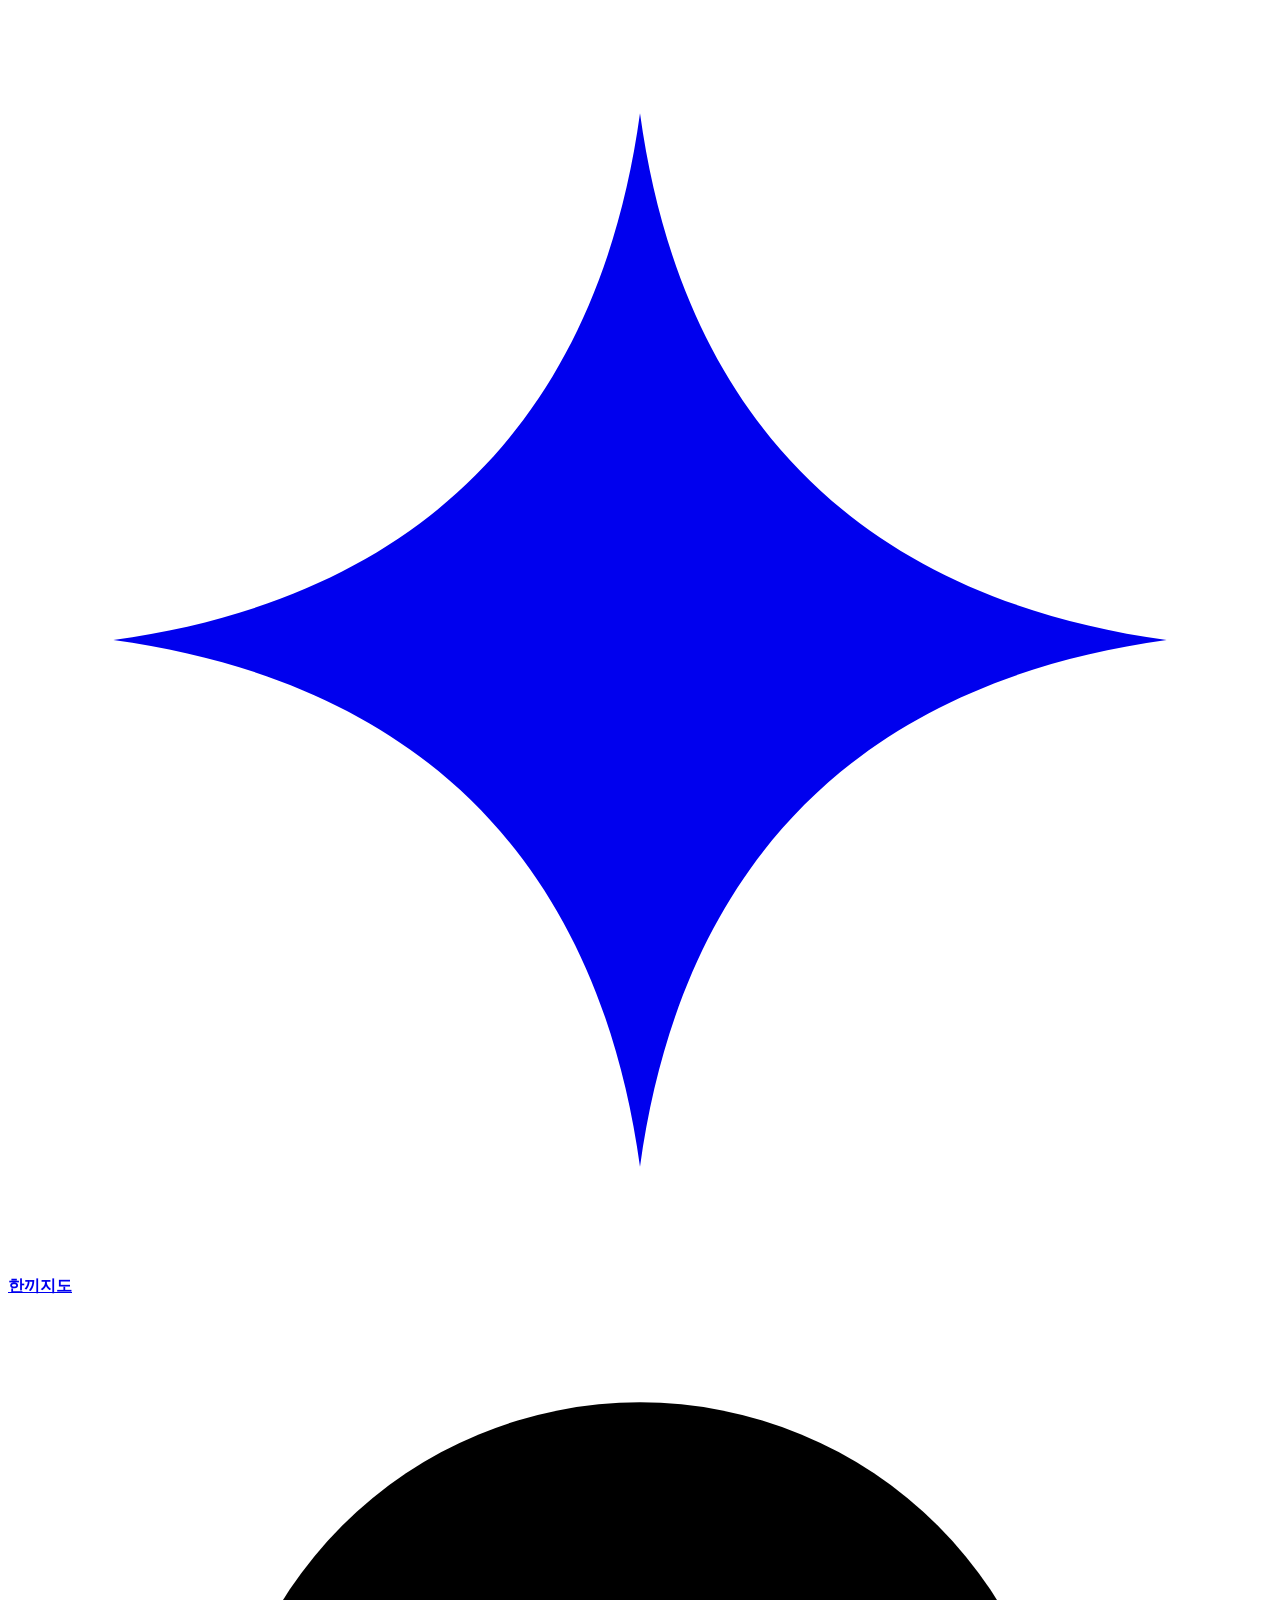
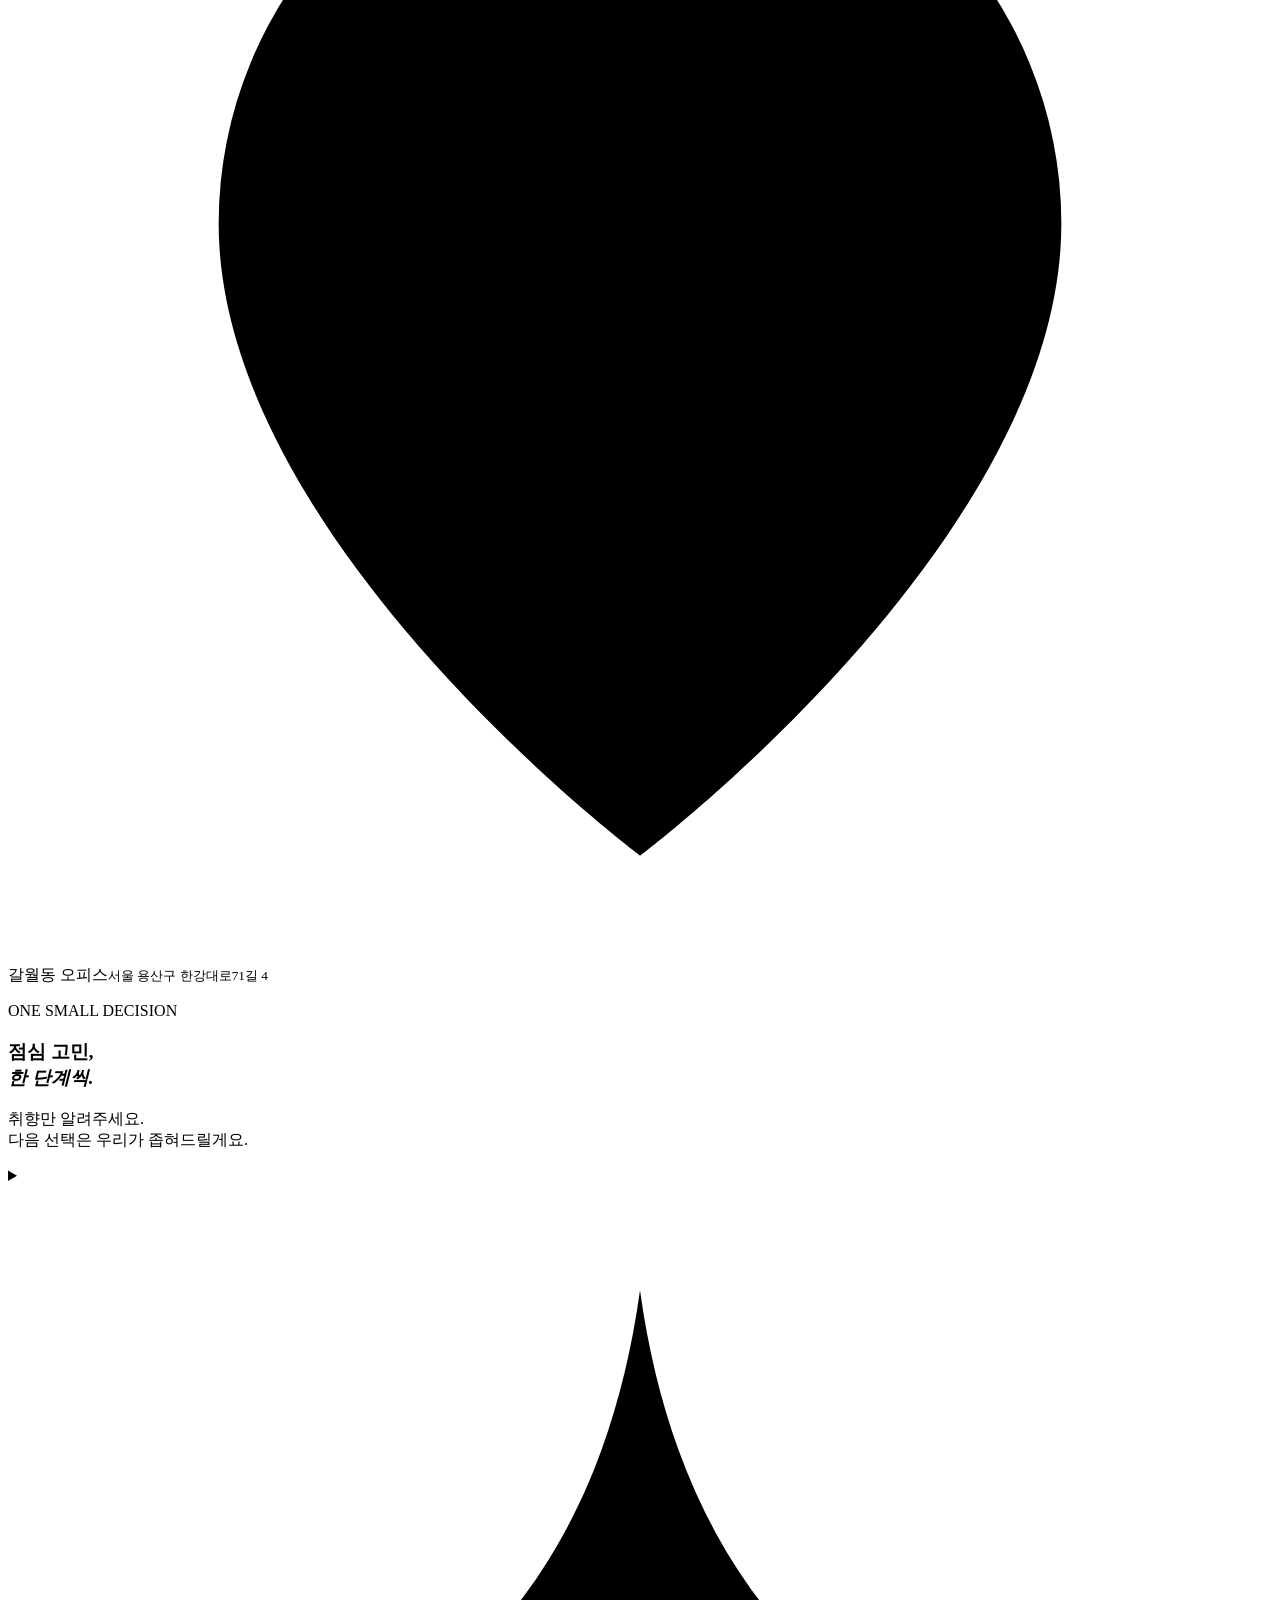
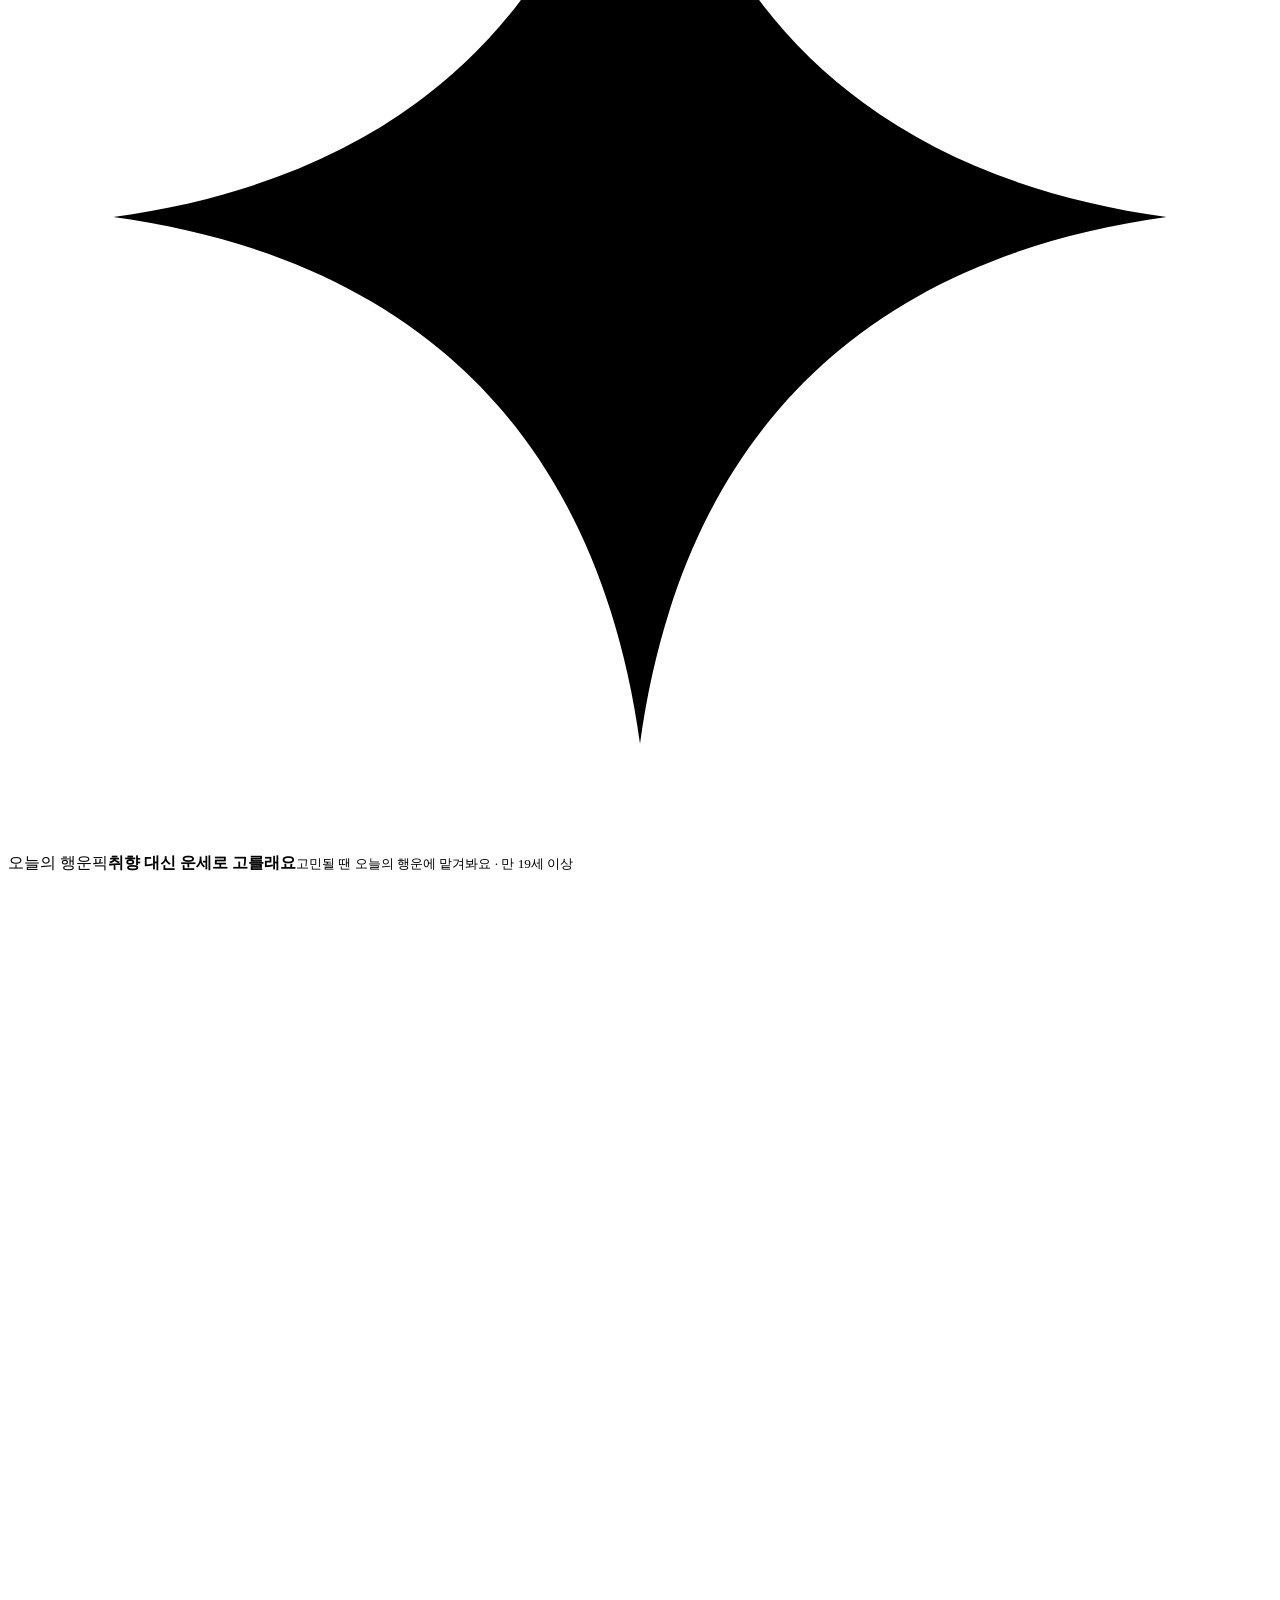
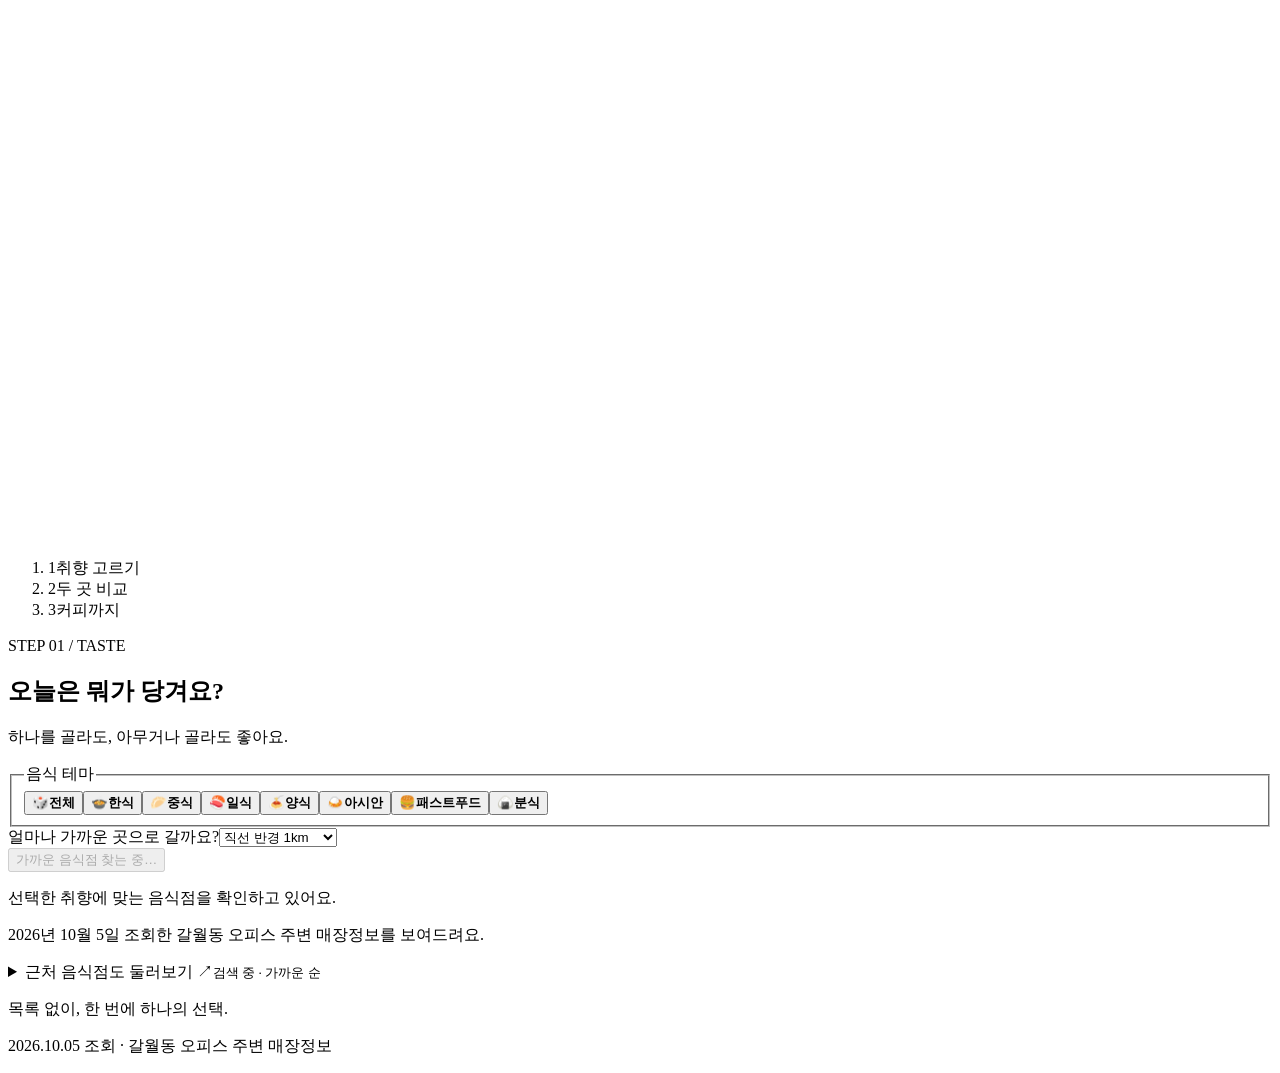
==== commit 4941ac87: "Fix vector icon alignment and mobile UX for iPhone" ====
--- a/index.html
+++ b/index.html
@@ -1 +1 @@
-<!DOCTYPE html><html lang="ko"><head><meta charSet="utf-8"/><meta name="viewport" content="width=device-width, initial-scale=1"/><link rel="preload" href="/finder/_next/static/media/fca78c2ee6cec166-s.p.2q2xrf88wug3q.woff2" as="font" crossorigin="" type="font/woff2"/><link rel="stylesheet" href="/finder/_next/static/chunks/1iywv3dpb59jd.css" data-precedence="next"/><link rel="stylesheet" href="/finder/_next/static/chunks/1k84zy29x75ct.css" data-precedence="next"/><link rel="preload" as="script" fetchPriority="low" href="/finder/_next/static/chunks/3l04zcqx63h3y.js"/><script src="/finder/_next/static/chunks/221dh5c--f7un.js" async=""></script><script src="/finder/_next/static/chunks/1rj7ns8rte9vc.js" async=""></script><script src="/finder/_next/static/chunks/turbopack-1-meec0bhzveu.js" async=""></script><script src="/finder/_next/static/chunks/3fntmmi971322.js" async=""></script><script src="/finder/_next/static/chunks/3azhd_vdx8xld.js" async=""></script><title>한끼지도 | 주변 음식점 찾기</title><meta name="description" content="현재 위치나 주소를 기준으로 가까운 음식점을 찾아보세요."/><meta name="next-size-adjust" content=""/><script src="/finder/_next/static/chunks/0cz1d0mv5g_q7.js" noModule=""></script></head><body class="noto_sans_kr_28da329e-module__QoMCUa__variable"><div hidden=""><!--$--><!--/$--></div><main class="app-shell steps-app" id="top"><header class="steps-header"><a class="brand steps-brand" href="#top" aria-label="한끼지도 홈"><span class="steps-brand-icon" aria-hidden="true">✦</span><strong>한끼지도</strong></a><div class="steps-header-location"><span>⌖ 갈월동 오피스</span><small>서울 용산구 한강대로71길 4</small></div></header><section class="steps-flow" aria-label="한 단계씩 점심 선택"><aside class="steps-intro"><p class="steps-eyebrow">ONE SMALL DECISION</p><h1>점심 고민,<br/> <em>한 단계씩.</em></h1><p class="steps-intro-copy">취향만 알려주세요.<br/>다음 선택은 우리가 좁혀드릴게요.</p><details class="steps-fortune"><summary><span class="steps-fortune-spark" aria-hidden="true">✦</span><span class="steps-fortune-copy"><span class="steps-fortune-badge">오늘의 행운픽</span><strong>취향 대신 운세로 고를래요</strong><small>고민될 땐 오늘의 행운에 맡겨봐요 · 만 19세 이상</small></span><span class="steps-expand" aria-hidden="true">+</span></summary><section class="fortune-picker" aria-labelledby="fortune-picker-title"><div class="fortune-heading"><span class="fortune-icon" aria-hidden="true"><svg viewBox="0 0 24 24"><path d="m12 2 1.55 5.05L18.5 8.5l-4.95 1.45L12 15l-1.55-5.05L5.5 8.5l4.95-1.45L12 2Z"></path><path d="m18.5 14 .85 2.65L22 17.5l-2.65.85L18.5 21l-.85-2.65L15 17.5l2.65-.85L18.5 14Z"></path></svg></span><span><strong id="fortune-picker-title">오늘의 음식 운세</strong><small>만 19세 이상 생년월일로 재미 삼아 오늘의 한 끼를 추천해 드려요.</small></span></div><form class="fortune-form"><fieldset class="fortune-birth-fields"><legend>생년월일</legend><div class="fortune-birth-selects"><label><span class="sr-only">태어난 연도</span><select aria-describedby="fortune-age-note fortune-privacy" autoComplete="bday-year"><option value="" selected="">연도</option><option value="2007">2007<!-- -->년</option><option value="2006">2006<!-- -->년</option><option value="2005">2005<!-- -->년</option><option value="2004">2004<!-- -->년</option><option value="2003">2003<!-- -->년</option><option value="2002">2002<!-- -->년</option><option value="2001">2001<!-- -->년</option><option value="2000">2000<!-- -->년</option><option value="1999">1999<!-- -->년</option><option value="1998">1998<!-- -->년</option><option value="1997">1997<!-- -->년</option><option value="1996">1996<!-- -->년</option><option value="1995">1995<!-- -->년</option><option value="1994">1994<!-- -->년</option><option value="1993">1993<!-- -->년</option><option value="1992">1992<!-- -->년</option><option value="1991">1991<!-- -->년</option><option value="1990">1990<!-- -->년</option><option value="1989">1989<!-- -->년</option><option value="1988">1988<!-- -->년</option><option value="1987">1987<!-- -->년</option><option value="1986">1986<!-- -->년</option><option value="1985">1985<!-- -->년</option><option value="1984">1984<!-- -->년</option><option value="1983">1983<!-- -->년</option><option value="1982">1982<!-- -->년</option><option value="1981">1981<!-- -->년</option><option value="1980">1980<!-- -->년</option><option value="1979">1979<!-- -->년</option><option value="1978">1978<!-- -->년</option><option value="1977">1977<!-- -->년</option><option value="1976">1976<!-- -->년</option><option value="1975">1975<!-- -->년</option><option value="1974">1974<!-- -->년</option><option value="1973">1973<!-- -->년</option><option value="1972">1972<!-- -->년</option><option value="1971">1971<!-- -->년</option><option value="1970">1970<!-- -->년</option><option value="1969">1969<!-- -->년</option><option value="1968">1968<!-- -->년</option><option value="1967">1967<!-- -->년</option><option value="1966">1966<!-- -->년</option><option value="1965">1965<!-- -->년</option><option value="1964">1964<!-- -->년</option><option value="1963">1963<!-- -->년</option><option value="1962">1962<!-- -->년</option><option value="1961">1961<!-- -->년</option><option value="1960">1960<!-- -->년</option><option value="1959">1959<!-- -->년</option><option value="1958">1958<!-- -->년</option><option value="1957">1957<!-- -->년</option><option value="1956">1956<!-- -->년</option><option value="1955">1955<!-- -->년</option><option value="1954">1954<!-- -->년</option><option value="1953">1953<!-- -->년</option><option value="1952">1952<!-- -->년</option><option value="1951">1951<!-- -->년</option><option value="1950">1950<!-- -->년</option><option value="1949">1949<!-- -->년</option><option value="1948">1948<!-- -->년</option><option value="1947">1947<!-- -->년</option><option value="1946">1946<!-- -->년</option><option value="1945">1945<!-- -->년</option><option value="1944">1944<!-- -->년</option><option value="1943">1943<!-- -->년</option><option value="1942">1942<!-- -->년</option><option value="1941">1941<!-- -->년</option><option value="1940">1940<!-- -->년</option><option value="1939">1939<!-- -->년</option><option value="1938">1938<!-- -->년</option><option value="1937">1937<!-- -->년</option><option value="1936">1936<!-- -->년</option><option value="1935">1935<!-- -->년</option><option value="1934">1934<!-- -->년</option><option value="1933">1933<!-- -->년</option><option value="1932">1932<!-- -->년</option><option value="1931">1931<!-- -->년</option><option value="1930">1930<!-- -->년</option><option value="1929">1929<!-- -->년</option><option value="1928">1928<!-- -->년</option><option value="1927">1927<!-- -->년</option><option value="1926">1926<!-- -->년</option><option value="1925">1925<!-- -->년</option><option value="1924">1924<!-- -->년</option><option value="1923">1923<!-- -->년</option><option value="1922">1922<!-- -->년</option><option value="1921">1921<!-- -->년</option><option value="1920">1920<!-- -->년</option><option value="1919">1919<!-- -->년</option><option value="1918">1918<!-- -->년</option><option value="1917">1917<!-- -->년</option><option value="1916">1916<!-- -->년</option><option value="1915">1915<!-- -->년</option><option value="1914">1914<!-- -->년</option><option value="1913">1913<!-- -->년</option><option value="1912">1912<!-- -->년</option><option value="1911">1911<!-- -->년</option><option value="1910">1910<!-- -->년</option><option value="1909">1909<!-- -->년</option><option value="1908">1908<!-- -->년</option><option value="1907">1907<!-- -->년</option><option value="1906">1906<!-- -->년</option><option value="1905">1905<!-- -->년</option><option value="1904">1904<!-- -->년</option><option value="1903">1903<!-- -->년</option><option value="1902">1902<!-- -->년</option><option value="1901">1901<!-- -->년</option><option value="1900">1900<!-- -->년</option></select></label><label><span class="sr-only">태어난 월</span><select aria-describedby="fortune-age-note fortune-privacy" autoComplete="bday-month" disabled=""><option value="" selected="">월</option><option value="1">1<!-- -->월</option><option value="2">2<!-- -->월</option><option value="3">3<!-- -->월</option><option value="4">4<!-- -->월</option><option value="5">5<!-- -->월</option><option value="6">6<!-- -->월</option><option value="7">7<!-- -->월</option><option value="8">8<!-- -->월</option><option value="9">9<!-- -->월</option><option value="10">10<!-- -->월</option><option value="11">11<!-- -->월</option><option value="12">12<!-- -->월</option></select></label><label><span class="sr-only">태어난 일</span><select aria-describedby="fortune-age-note fortune-privacy" autoComplete="bday-day" disabled=""><option value="" selected="">일</option><option value="1">1<!-- -->일</option><option value="2">2<!-- -->일</option><option value="3">3<!-- -->일</option><option value="4">4<!-- -->일</option><option value="5">5<!-- -->일</option><option value="6">6<!-- -->일</option><option value="7">7<!-- -->일</option><option value="8">8<!-- -->일</option><option value="9">9<!-- -->일</option><option value="10">10<!-- -->일</option><option value="11">11<!-- -->일</option><option value="12">12<!-- -->일</option><option value="13">13<!-- -->일</option><option value="14">14<!-- -->일</option><option value="15">15<!-- -->일</option><option value="16">16<!-- -->일</option><option value="17">17<!-- -->일</option><option value="18">18<!-- -->일</option><option value="19">19<!-- -->일</option><option value="20">20<!-- -->일</option><option value="21">21<!-- -->일</option><option value="22">22<!-- -->일</option><option value="23">23<!-- -->일</option><option value="24">24<!-- -->일</option><option value="25">25<!-- -->일</option><option value="26">26<!-- -->일</option><option value="27">27<!-- -->일</option><option value="28">28<!-- -->일</option><option value="29">29<!-- -->일</option><option value="30">30<!-- -->일</option><option value="31">31<!-- -->일</option></select></label></div></fieldset><div class="fortune-form-row"><button disabled="" type="submit">음식점 찾는 중…</button></div></form><div class="fortune-content" aria-live="polite"><p class="fortune-placeholder">만 19세 이상 생년월일을 선택하면 현재 선택 반경에서 한 곳을 골라드려요.</p></div><p class="fortune-privacy" id="fortune-age-note">운세 추천은 만 19세 이상만 이용할 수 있어요.</p><p class="fortune-privacy" id="fortune-privacy">생년월일을 모두 선택하면 이 브라우저에만 자동 저장돼요. 서버로 전송하지 않으며, 저장 정보 삭제로 지울 수 있어요. 운세는 재미로만 확인해 주세요.</p></section></details><ol class="steps-progress" aria-label="점심 선택 진행 단계"><li aria-current="step" class="is-current"><span aria-hidden="true">1</span>취향 고르기</li><li><span aria-hidden="true">2</span>두 곳 비교</li><li><span aria-hidden="true">3</span>커피까지</li></ol></aside><section aria-labelledby="steps-stage-title" class="steps-sheet" data-step="1"><p class="steps-stage-label">STEP 0<!-- -->1<!-- --> / <!-- -->TASTE</p><h2 id="steps-stage-title" tabindex="-1">오늘은 뭐가 당겨요?</h2><p class="steps-stage-caption">하나를 골라도, 아무거나 골라도 좋아요.</p><div class="steps-taste"><fieldset class="steps-category-group"><legend class="sr-only">음식 테마</legend><div class="steps-theme-tiles"><button aria-pressed="true" class="steps-theme-tile is-active" type="button"><span aria-hidden="true">🎲</span><strong>전체</strong></button><button aria-pressed="false" class="steps-theme-tile" type="button"><span aria-hidden="true">🍲</span><strong>한식</strong></button><button aria-pressed="false" class="steps-theme-tile" type="button"><span aria-hidden="true">🥟</span><strong>중식</strong></button><button aria-pressed="false" class="steps-theme-tile" type="button"><span aria-hidden="true">🍣</span><strong>일식</strong></button><button aria-pressed="false" class="steps-theme-tile" type="button"><span aria-hidden="true">🍝</span><strong>양식</strong></button><button aria-pressed="false" class="steps-theme-tile" type="button"><span aria-hidden="true">🍛</span><strong>아시안</strong></button><button aria-pressed="false" class="steps-theme-tile" type="button"><span aria-hidden="true">🍔</span><strong>패스트푸드</strong></button><button aria-pressed="false" class="steps-theme-tile" type="button"><span aria-hidden="true">🍙</span><strong>분식</strong></button></div></fieldset><div class="steps-radius-line"><label for="_R_kiavb_">얼마나 가까운 곳으로 갈까요?</label><select aria-label="검색 범위 · 직선 반경" id="_R_kiavb_"><option value="500">직선 반경 <!-- -->500m</option><option value="1000" selected="">직선 반경 <!-- -->1km</option><option value="1500">직선 반경 <!-- -->1.5km</option></select></div><button class="steps-next" disabled="" type="button">가까운 음식점 찾는 중…</button><p class="steps-hint">선택한 취향에 맞는 음식점을 확인하고 있어요.</p></div></section></section><div class="search-notice steps-notice search-notice--info" role="status"><span aria-hidden="true"></span><p>2026년 10월 5일 조회한 갈월동 오피스 주변 매장정보를 보여드려요.</p></div><details class="steps-browse"><summary><span>근처 음식점도 둘러보기 <span aria-hidden="true">↗</span></span><small>검색 중<!-- --> · 가까운 순</small></summary></details><footer class="steps-footer"><p>목록 없이, 한 번에 하나의 선택.</p><p>2026.10.05<!-- --> 조회 · 갈월동 오피스 주변 매장정보</p></footer></main><!--$--><!--/$--><script src="/finder/_next/static/chunks/3l04zcqx63h3y.js" id="_R_" async=""></script><script>(self.__next_f=self.__next_f||[]).push([0])</script><script>self.__next_f.push([1,"1:\"$Sreact.fragment\"\n2:I[39756,[\"/finder/_next/static/chunks/3fntmmi971322.js\"],\"default\"]\n3:I[37457,[\"/finder/_next/static/chunks/3fntmmi971322.js\"],\"default\"]\n4:I[86558,[\"/finder/_next/static/chunks/3fntmmi971322.js\",\"/finder/_next/static/chunks/3azhd_vdx8xld.js\"],\"SearchPanel\"]\n5:I[97367,[\"/finder/_next/static/chunks/3fntmmi971322.js\"],\"OutletBoundary\"]\n6:\"$Sreact.suspense\"\n8:I[97367,[\"/finder/_next/static/chunks/3fntmmi971322.js\"],\"ViewportBoundary\"]\na:I[97367,[\"/finder/_next/static/chunks/3fntmmi971322.js\"],\"MetadataBoundary\"]\nc:I[68027,[\"/finder/_next/static/chunks/3fntmmi971322.js\"],\"default\",1]\n:HL[\"/finder/_next/static/chunks/1iywv3dpb59jd.css\",\"style\"]\n:HL[\"/finder/_next/static/chunks/1k84zy29x75ct.css\",\"style\"]\n:HL[\"/finder/_next/static/media/fca78c2ee6cec166-s.p.2q2xrf88wug3q.woff2\",\"font\",{\"crossOrigin\":\"\",\"type\":\"font/woff2\"}]\n0:{\"P\":null,\"c\":[\"\",\"\"],\"q\":\"\",\"i\":false,\"f\":[[[\"\",{\"children\":[\"__PAGE__\",{},\"$undefined\",\"$undefined\",4608]},\"$undefined\",\"$undefined\",4624],[[\"$\",\"$1\",\"c\",{\"children\":[[[\"$\",\"link\",\"0\",{\"rel\":\"stylesheet\",\"href\":\"/finder/_next/static/chunks/1iywv3dpb59jd.css\",\"precedence\":\"next\",\"crossOrigin\":\"$undefined\",\"nonce\":\"$undefined\"}],[\"$\",\"link\",\"1\",{\"rel\":\"stylesheet\",\"href\":\"/finder/_next/static/chunks/1k84zy29x75ct.css\",\"precedence\":\"next\",\"crossOrigin\":\"$undefined\",\"nonce\":\"$undefined\"}],[\"$\",\"script\",\"script-0\",{\"src\":\"/finder/_next/static/chunks/3fntmmi971322.js\",\"async\":true,\"nonce\":\"$undefined\"}]],[\"$\",\"html\",null,{\"lang\":\"ko\",\"children\":[\"$\",\"body\",null,{\"className\":\"noto_sans_kr_28da329e-module__QoMCUa__variable\",\"children\":[\"$\",\"$L2\",null,{\"parallelRouterKey\":\"children\",\"error\":\"$undefined\",\"errorStyles\":\"$undefined\",\"errorScripts\":\"$undefined\",\"template\":[\"$\",\"$L3\",null,{}],\"templateStyles\":\"$undefined\",\"templateScripts\":\"$undefined\",\"notFound\":[[[\"$\",\"title\",null,{\"children\":\"404: This page could not be found.\"}],[\"$\",\"div\",null,{\"style\":{\"fontFamily\":\"system-ui,\\\"Segoe UI\\\",Roboto,Helvetica,Arial,sans-serif,\\\"Apple Color Emoji\\\",\\\"Segoe UI Emoji\\\"\",\"height\":\"100vh\",\"textAlign\":\"center\",\"display\":\"flex\",\"flexDirection\":\"column\",\"alignItems\":\"center\",\"justifyContent\":\"center\"},\"children\":[\"$\",\"div\",null,{\"children\":[[\"$\",\"style\",null,{\"dangerouslySetInnerHTML\":{\"__html\":\"body{color:#000;background:#fff;margin:0}.next-error-h1{border-right:1px solid rgba(0,0,0,.3)}@media (prefers-color-scheme:dark){body{color:#fff;background:#000}.next-error-h1{border-right:1px solid rgba(255,255,255,.3)}}\"}}],[\"$\",\"h1\",null,{\"className\":\"next-error-h1\",\"style\":{\"display\":\"inline-block\",\"margin\":\"0 20px 0 0\",\"padding\":\"0 23px 0 0\",\"fontSize\":24,\"fontWeight\":500,\"verticalAlign\":\"top\",\"lineHeight\":\"49px\"},\"children\":404}],[\"$\",\"div\",null,{\"style\":{\"display\":\"inline-block\"},\"children\":[\"$\",\"h2\",null,{\"style\":{\"fontSize\":14,\"fontWeight\":400,\"lineHeight\":\"49px\",\"margin\":0},\"children\":\"This page could not be found.\"}]}]]}]}]],[]],\"forbidden\":\"$undefined\",\"unauthorized\":\"$undefined\"}]}]}]]}],{\"children\":[[\"$\",\"$1\",\"c\",{\"children\":[[\"$\",\"$L4\",null,{}],[[\"$\",\"script\",\"script-0\",{\"src\":\"/finder/_next/static/chunks/3azhd_vdx8xld.js\",\"async\":true,\"nonce\":\"$undefined\"}]],[\"$\",\"$L5\",null,{\"children\":[\"$\",\"$6\",null,{\"name\":\"Next.MetadataOutlet\",\"children\":\"$@7\"}]}]]}],{},null,false,null]},null,false,null],[\"$\",\"$1\",\"h\",{\"children\":[null,[\"$\",\"$L8\",null,{\"children\":\"$L9\"}],[\"$\",\"div\",null,{\"hidden\":true,\"children\":[\"$\",\"$La\",null,{\"children\":[\"$\",\"$6\",null,{\"name\":\"Next.Metadata\",\"children\":\"$Lb\"}]}]}],[\"$\",\"meta\",null,{\"name\":\"next-size-adjust\",\"content\":\"\"}]]}],false]],\"m\":\"$undefined\",\"G\":[\"$c\",[[\"$\",\"link\",\"0\",{\"rel\":\"stylesheet\",\"href\":\"/finder/_next/static/chunks/1iywv3dpb59jd.css\",\"precedence\":\"next\",\"crossOrigin\":\"$undefined\",\"nonce\":\"$undefined\"}],[\"$\",\"link\",\"1\",{\"rel\":\"stylesheet\",\"href\":\"/finder/_next/static/chunks/1k84zy29x75ct.css\",\"precedence\":\"next\",\"crossOrigin\":\"$undefined\",\"nonce\":\"$undefined\"}]]],\"S\":true,\"h\":null,\"r\":\"$undefined\",\"s\":\"$undefined\",\"a\":\"$undefined\",\"l\":\"$undefined\",\"p\":\"$undefined\",\"d\":\"$undefined\",\"b\":\"Gp6RoygnRxFLGeFqK1byj\"}\n9:[[\"$\",\"meta\",\"0\",{\"charSet\":\"utf-8\"}],[\"$\",\"meta\",\"1\",{\"name\":\"viewport\",\"content\":\"width=device-width, initial-scale=1\"}]]\n7:null\nb:[[\"$\",\"title\",\"0\",{\"children\":\"한끼지도 | 주변 음식점 찾기\"}],[\"$\",\"meta\",\"1\",{\"name\":\"description\",\"content\":\"현재 위치나 주소를 기준으로 가까운 음식점을 찾아보세요.\"}]]\n"])</script></body></html>+<!DOCTYPE html><html lang="ko"><head><meta charSet="utf-8"/><meta name="viewport" content="width=device-width, initial-scale=1, viewport-fit=cover"/><link rel="preload" href="/finder/_next/static/media/fca78c2ee6cec166-s.p.2q2xrf88wug3q.woff2" as="font" crossorigin="" type="font/woff2"/><link rel="stylesheet" href="/finder/_next/static/chunks/0rt_khtdaowj_.css" data-precedence="next"/><link rel="stylesheet" href="/finder/_next/static/chunks/2p9x3dmcj6eda.css" data-precedence="next"/><link rel="preload" as="script" fetchPriority="low" href="/finder/_next/static/chunks/3l04zcqx63h3y.js"/><script src="/finder/_next/static/chunks/221dh5c--f7un.js" async=""></script><script src="/finder/_next/static/chunks/1rj7ns8rte9vc.js" async=""></script><script src="/finder/_next/static/chunks/turbopack-1-meec0bhzveu.js" async=""></script><script src="/finder/_next/static/chunks/3fntmmi971322.js" async=""></script><script src="/finder/_next/static/chunks/13979zim9kmpt.js" async=""></script><title>한끼지도 | 주변 음식점 찾기</title><meta name="description" content="현재 위치나 주소를 기준으로 가까운 음식점을 찾아보세요."/><meta name="next-size-adjust" content=""/><script src="/finder/_next/static/chunks/0cz1d0mv5g_q7.js" noModule=""></script></head><body class="noto_sans_kr_c00b8d9a-module__8I7zOq__variable"><div hidden=""><!--$--><!--/$--></div><main class="app-shell steps-app" id="top"><header class="steps-header"><a class="brand steps-brand" href="#top" aria-label="한끼지도 홈"><span class="steps-brand-icon" aria-hidden="true"><svg aria-hidden="true" focusable="false" viewBox="0 0 24 24"><path d="M12 2C12.8 7.8 16.2 11.2 22 12C16.2 12.8 12.8 16.2 12 22C11.2 16.2 7.8 12.8 2 12C7.8 11.2 11.2 7.8 12 2Z" fill="currentColor"></path></svg></span><strong>한끼지도</strong></a><div class="steps-header-location"><span><svg aria-hidden="true" focusable="false" viewBox="0 0 24 24"><path d="M20 10c0 6-8 12-8 12S4 16 4 10a8 8 0 1 1 16 0Z"></path><circle cx="12" cy="10" r="2.5"></circle></svg>갈월동 오피스</span><small>서울 용산구 한강대로71길 4</small></div></header><section class="steps-flow" aria-label="한 단계씩 점심 선택"><aside class="steps-intro"><p class="steps-eyebrow">ONE SMALL DECISION</p><h1>점심 고민,<br/> <em>한 단계씩.</em></h1><p class="steps-intro-copy">취향만 알려주세요.<br/>다음 선택은 우리가 좁혀드릴게요.</p><details class="steps-fortune"><summary><span class="steps-fortune-spark" aria-hidden="true"><svg aria-hidden="true" focusable="false" viewBox="0 0 24 24"><path d="M12 2C12.8 7.8 16.2 11.2 22 12C16.2 12.8 12.8 16.2 12 22C11.2 16.2 7.8 12.8 2 12C7.8 11.2 11.2 7.8 12 2Z" fill="currentColor"></path></svg></span><span class="steps-fortune-copy"><span class="steps-fortune-badge">오늘의 행운픽</span><strong>취향 대신 운세로 고를래요</strong><small>고민될 땐 오늘의 행운에 맡겨봐요 · 만 19세 이상</small></span><span class="steps-expand" aria-hidden="true"><svg focusable="false" viewBox="0 0 24 24"><path d="M12 5v14M5 12h14"></path></svg></span></summary><section class="fortune-picker" aria-labelledby="fortune-picker-title"><div class="fortune-heading"><span class="fortune-icon" aria-hidden="true"><svg viewBox="0 0 24 24"><path d="m12 2 1.55 5.05L18.5 8.5l-4.95 1.45L12 15l-1.55-5.05L5.5 8.5l4.95-1.45L12 2Z"></path><path d="m18.5 14 .85 2.65L22 17.5l-2.65.85L18.5 21l-.85-2.65L15 17.5l2.65-.85L18.5 14Z"></path></svg></span><span><strong id="fortune-picker-title">오늘의 음식 운세</strong><small>만 19세 이상 생년월일로 재미 삼아 오늘의 한 끼를 추천해 드려요.</small></span></div><form class="fortune-form"><fieldset class="fortune-birth-fields"><legend>생년월일</legend><div class="fortune-birth-selects"><label><span class="sr-only">태어난 연도</span><select aria-label="태어난 연도" aria-describedby="fortune-age-note fortune-privacy" autoComplete="bday-year"><option value="" selected="">연도</option><option value="2007">2007<!-- -->년</option><option value="2006">2006<!-- -->년</option><option value="2005">2005<!-- -->년</option><option value="2004">2004<!-- -->년</option><option value="2003">2003<!-- -->년</option><option value="2002">2002<!-- -->년</option><option value="2001">2001<!-- -->년</option><option value="2000">2000<!-- -->년</option><option value="1999">1999<!-- -->년</option><option value="1998">1998<!-- -->년</option><option value="1997">1997<!-- -->년</option><option value="1996">1996<!-- -->년</option><option value="1995">1995<!-- -->년</option><option value="1994">1994<!-- -->년</option><option value="1993">1993<!-- -->년</option><option value="1992">1992<!-- -->년</option><option value="1991">1991<!-- -->년</option><option value="1990">1990<!-- -->년</option><option value="1989">1989<!-- -->년</option><option value="1988">1988<!-- -->년</option><option value="1987">1987<!-- -->년</option><option value="1986">1986<!-- -->년</option><option value="1985">1985<!-- -->년</option><option value="1984">1984<!-- -->년</option><option value="1983">1983<!-- -->년</option><option value="1982">1982<!-- -->년</option><option value="1981">1981<!-- -->년</option><option value="1980">1980<!-- -->년</option><option value="1979">1979<!-- -->년</option><option value="1978">1978<!-- -->년</option><option value="1977">1977<!-- -->년</option><option value="1976">1976<!-- -->년</option><option value="1975">1975<!-- -->년</option><option value="1974">1974<!-- -->년</option><option value="1973">1973<!-- -->년</option><option value="1972">1972<!-- -->년</option><option value="1971">1971<!-- -->년</option><option value="1970">1970<!-- -->년</option><option value="1969">1969<!-- -->년</option><option value="1968">1968<!-- -->년</option><option value="1967">1967<!-- -->년</option><option value="1966">1966<!-- -->년</option><option value="1965">1965<!-- -->년</option><option value="1964">1964<!-- -->년</option><option value="1963">1963<!-- -->년</option><option value="1962">1962<!-- -->년</option><option value="1961">1961<!-- -->년</option><option value="1960">1960<!-- -->년</option><option value="1959">1959<!-- -->년</option><option value="1958">1958<!-- -->년</option><option value="1957">1957<!-- -->년</option><option value="1956">1956<!-- -->년</option><option value="1955">1955<!-- -->년</option><option value="1954">1954<!-- -->년</option><option value="1953">1953<!-- -->년</option><option value="1952">1952<!-- -->년</option><option value="1951">1951<!-- -->년</option><option value="1950">1950<!-- -->년</option><option value="1949">1949<!-- -->년</option><option value="1948">1948<!-- -->년</option><option value="1947">1947<!-- -->년</option><option value="1946">1946<!-- -->년</option><option value="1945">1945<!-- -->년</option><option value="1944">1944<!-- -->년</option><option value="1943">1943<!-- -->년</option><option value="1942">1942<!-- -->년</option><option value="1941">1941<!-- -->년</option><option value="1940">1940<!-- -->년</option><option value="1939">1939<!-- -->년</option><option value="1938">1938<!-- -->년</option><option value="1937">1937<!-- -->년</option><option value="1936">1936<!-- -->년</option><option value="1935">1935<!-- -->년</option><option value="1934">1934<!-- -->년</option><option value="1933">1933<!-- -->년</option><option value="1932">1932<!-- -->년</option><option value="1931">1931<!-- -->년</option><option value="1930">1930<!-- -->년</option><option value="1929">1929<!-- -->년</option><option value="1928">1928<!-- -->년</option><option value="1927">1927<!-- -->년</option><option value="1926">1926<!-- -->년</option><option value="1925">1925<!-- -->년</option><option value="1924">1924<!-- -->년</option><option value="1923">1923<!-- -->년</option><option value="1922">1922<!-- -->년</option><option value="1921">1921<!-- -->년</option><option value="1920">1920<!-- -->년</option><option value="1919">1919<!-- -->년</option><option value="1918">1918<!-- -->년</option><option value="1917">1917<!-- -->년</option><option value="1916">1916<!-- -->년</option><option value="1915">1915<!-- -->년</option><option value="1914">1914<!-- -->년</option><option value="1913">1913<!-- -->년</option><option value="1912">1912<!-- -->년</option><option value="1911">1911<!-- -->년</option><option value="1910">1910<!-- -->년</option><option value="1909">1909<!-- -->년</option><option value="1908">1908<!-- -->년</option><option value="1907">1907<!-- -->년</option><option value="1906">1906<!-- -->년</option><option value="1905">1905<!-- -->년</option><option value="1904">1904<!-- -->년</option><option value="1903">1903<!-- -->년</option><option value="1902">1902<!-- -->년</option><option value="1901">1901<!-- -->년</option><option value="1900">1900<!-- -->년</option></select></label><label><span class="sr-only">태어난 월</span><select aria-label="태어난 월" aria-describedby="fortune-age-note fortune-privacy" autoComplete="bday-month" disabled=""><option value="" selected="">월</option><option value="1">1<!-- -->월</option><option value="2">2<!-- -->월</option><option value="3">3<!-- -->월</option><option value="4">4<!-- -->월</option><option value="5">5<!-- -->월</option><option value="6">6<!-- -->월</option><option value="7">7<!-- -->월</option><option value="8">8<!-- -->월</option><option value="9">9<!-- -->월</option><option value="10">10<!-- -->월</option><option value="11">11<!-- -->월</option><option value="12">12<!-- -->월</option></select></label><label><span class="sr-only">태어난 일</span><select aria-label="태어난 일" aria-describedby="fortune-age-note fortune-privacy" autoComplete="bday-day" disabled=""><option value="" selected="">일</option><option value="1">1<!-- -->일</option><option value="2">2<!-- -->일</option><option value="3">3<!-- -->일</option><option value="4">4<!-- -->일</option><option value="5">5<!-- -->일</option><option value="6">6<!-- -->일</option><option value="7">7<!-- -->일</option><option value="8">8<!-- -->일</option><option value="9">9<!-- -->일</option><option value="10">10<!-- -->일</option><option value="11">11<!-- -->일</option><option value="12">12<!-- -->일</option><option value="13">13<!-- -->일</option><option value="14">14<!-- -->일</option><option value="15">15<!-- -->일</option><option value="16">16<!-- -->일</option><option value="17">17<!-- -->일</option><option value="18">18<!-- -->일</option><option value="19">19<!-- -->일</option><option value="20">20<!-- -->일</option><option value="21">21<!-- -->일</option><option value="22">22<!-- -->일</option><option value="23">23<!-- -->일</option><option value="24">24<!-- -->일</option><option value="25">25<!-- -->일</option><option value="26">26<!-- -->일</option><option value="27">27<!-- -->일</option><option value="28">28<!-- -->일</option><option value="29">29<!-- -->일</option><option value="30">30<!-- -->일</option><option value="31">31<!-- -->일</option></select></label></div></fieldset><div class="fortune-form-row"><button disabled="" type="submit">음식점 찾는 중…</button></div></form><div class="fortune-content" aria-live="polite"><p class="fortune-placeholder">만 19세 이상 생년월일을 선택하면 현재 선택 반경에서 한 곳을 골라드려요.</p></div><p class="fortune-privacy" id="fortune-age-note">운세 추천은 만 19세 이상만 이용할 수 있어요.</p><p class="fortune-privacy" id="fortune-privacy">생년월일을 모두 선택하면 이 브라우저에만 자동 저장돼요. 서버로 전송하지 않으며, 저장 정보 삭제로 지울 수 있어요. 운세는 재미로만 확인해 주세요.</p></section></details><ol class="steps-progress" aria-label="점심 선택 진행 단계"><li aria-current="step" class="is-current"><span aria-hidden="true">1</span>취향 고르기</li><li><span aria-hidden="true">2</span>두 곳 비교</li><li><span aria-hidden="true">3</span>커피까지</li></ol></aside><section aria-labelledby="steps-stage-title" class="steps-sheet" data-step="1"><p class="steps-stage-label">STEP 0<!-- -->1<!-- --> / <!-- -->TASTE</p><h2 id="steps-stage-title" tabindex="-1">오늘은 뭐가 당겨요?</h2><p class="steps-stage-caption">하나를 골라도, 아무거나 골라도 좋아요.</p><div class="steps-taste"><fieldset class="steps-category-group"><legend class="sr-only">음식 테마</legend><div class="steps-theme-tiles"><button aria-pressed="true" class="steps-theme-tile is-active" type="button"><span aria-hidden="true">🎲</span><strong>전체</strong></button><button aria-pressed="false" class="steps-theme-tile" type="button"><span aria-hidden="true">🍲</span><strong>한식</strong></button><button aria-pressed="false" class="steps-theme-tile" type="button"><span aria-hidden="true">🥟</span><strong>중식</strong></button><button aria-pressed="false" class="steps-theme-tile" type="button"><span aria-hidden="true">🍣</span><strong>일식</strong></button><button aria-pressed="false" class="steps-theme-tile" type="button"><span aria-hidden="true">🍝</span><strong>양식</strong></button><button aria-pressed="false" class="steps-theme-tile" type="button"><span aria-hidden="true">🍛</span><strong>아시안</strong></button><button aria-pressed="false" class="steps-theme-tile" type="button"><span aria-hidden="true">🍔</span><strong>패스트푸드</strong></button><button aria-pressed="false" class="steps-theme-tile" type="button"><span aria-hidden="true">🍙</span><strong>분식</strong></button></div></fieldset><div class="steps-radius-line"><label for="_R_kiavb_">얼마나 가까운 곳으로 갈까요?</label><select aria-label="검색 범위 · 직선 반경" id="_R_kiavb_"><option value="500">직선 반경 <!-- -->500m</option><option value="1000" selected="">직선 반경 <!-- -->1km</option><option value="1500">직선 반경 <!-- -->1.5km</option></select></div><button class="steps-next" disabled="" type="button">가까운 음식점 찾는 중…</button><p class="steps-hint">선택한 취향에 맞는 음식점을 확인하고 있어요.</p></div></section></section><div class="search-notice steps-notice search-notice--info" role="status"><span aria-hidden="true"></span><p>2026년 10월 5일 조회한 갈월동 오피스 주변 매장정보를 보여드려요.</p></div><details class="steps-browse"><summary><span>근처 음식점도 둘러보기 <span aria-hidden="true">↗</span></span><small>검색 중<!-- --> · 가까운 순</small></summary></details><footer class="steps-footer"><p>목록 없이, 한 번에 하나의 선택.</p><p>2026.10.05<!-- --> 조회 · 갈월동 오피스 주변 매장정보</p></footer></main><!--$--><!--/$--><script src="/finder/_next/static/chunks/3l04zcqx63h3y.js" id="_R_" async=""></script><script>(self.__next_f=self.__next_f||[]).push([0])</script><script>self.__next_f.push([1,"1:\"$Sreact.fragment\"\n2:I[39756,[\"/finder/_next/static/chunks/3fntmmi971322.js\"],\"default\"]\n3:I[37457,[\"/finder/_next/static/chunks/3fntmmi971322.js\"],\"default\"]\n4:I[86558,[\"/finder/_next/static/chunks/3fntmmi971322.js\",\"/finder/_next/static/chunks/13979zim9kmpt.js\"],\"SearchPanel\"]\n5:I[97367,[\"/finder/_next/static/chunks/3fntmmi971322.js\"],\"OutletBoundary\"]\n6:\"$Sreact.suspense\"\n8:I[97367,[\"/finder/_next/static/chunks/3fntmmi971322.js\"],\"ViewportBoundary\"]\na:I[97367,[\"/finder/_next/static/chunks/3fntmmi971322.js\"],\"MetadataBoundary\"]\nc:I[68027,[\"/finder/_next/static/chunks/3fntmmi971322.js\"],\"default\",1]\n:HL[\"/finder/_next/static/chunks/0rt_khtdaowj_.css\",\"style\"]\n:HL[\"/finder/_next/static/chunks/2p9x3dmcj6eda.css\",\"style\"]\n:HL[\"/finder/_next/static/media/fca78c2ee6cec166-s.p.2q2xrf88wug3q.woff2\",\"font\",{\"crossOrigin\":\"\",\"type\":\"font/woff2\"}]\n0:{\"P\":null,\"c\":[\"\",\"\"],\"q\":\"\",\"i\":false,\"f\":[[[\"\",{\"children\":[\"__PAGE__\",{},\"$undefined\",\"$undefined\",4608]},\"$undefined\",\"$undefined\",4624],[[\"$\",\"$1\",\"c\",{\"children\":[[[\"$\",\"link\",\"0\",{\"rel\":\"stylesheet\",\"href\":\"/finder/_next/static/chunks/0rt_khtdaowj_.css\",\"precedence\":\"next\",\"crossOrigin\":\"$undefined\",\"nonce\":\"$undefined\"}],[\"$\",\"link\",\"1\",{\"rel\":\"stylesheet\",\"href\":\"/finder/_next/static/chunks/2p9x3dmcj6eda.css\",\"precedence\":\"next\",\"crossOrigin\":\"$undefined\",\"nonce\":\"$undefined\"}],[\"$\",\"script\",\"script-0\",{\"src\":\"/finder/_next/static/chunks/3fntmmi971322.js\",\"async\":true,\"nonce\":\"$undefined\"}]],[\"$\",\"html\",null,{\"lang\":\"ko\",\"children\":[\"$\",\"body\",null,{\"className\":\"noto_sans_kr_c00b8d9a-module__8I7zOq__variable\",\"children\":[\"$\",\"$L2\",null,{\"parallelRouterKey\":\"children\",\"error\":\"$undefined\",\"errorStyles\":\"$undefined\",\"errorScripts\":\"$undefined\",\"template\":[\"$\",\"$L3\",null,{}],\"templateStyles\":\"$undefined\",\"templateScripts\":\"$undefined\",\"notFound\":[[[\"$\",\"title\",null,{\"children\":\"404: This page could not be found.\"}],[\"$\",\"div\",null,{\"style\":{\"fontFamily\":\"system-ui,\\\"Segoe UI\\\",Roboto,Helvetica,Arial,sans-serif,\\\"Apple Color Emoji\\\",\\\"Segoe UI Emoji\\\"\",\"height\":\"100vh\",\"textAlign\":\"center\",\"display\":\"flex\",\"flexDirection\":\"column\",\"alignItems\":\"center\",\"justifyContent\":\"center\"},\"children\":[\"$\",\"div\",null,{\"children\":[[\"$\",\"style\",null,{\"dangerouslySetInnerHTML\":{\"__html\":\"body{color:#000;background:#fff;margin:0}.next-error-h1{border-right:1px solid rgba(0,0,0,.3)}@media (prefers-color-scheme:dark){body{color:#fff;background:#000}.next-error-h1{border-right:1px solid rgba(255,255,255,.3)}}\"}}],[\"$\",\"h1\",null,{\"className\":\"next-error-h1\",\"style\":{\"display\":\"inline-block\",\"margin\":\"0 20px 0 0\",\"padding\":\"0 23px 0 0\",\"fontSize\":24,\"fontWeight\":500,\"verticalAlign\":\"top\",\"lineHeight\":\"49px\"},\"children\":404}],[\"$\",\"div\",null,{\"style\":{\"display\":\"inline-block\"},\"children\":[\"$\",\"h2\",null,{\"style\":{\"fontSize\":14,\"fontWeight\":400,\"lineHeight\":\"49px\",\"margin\":0},\"children\":\"This page could not be found.\"}]}]]}]}]],[]],\"forbidden\":\"$undefined\",\"unauthorized\":\"$undefined\"}]}]}]]}],{\"children\":[[\"$\",\"$1\",\"c\",{\"children\":[[\"$\",\"$L4\",null,{}],[[\"$\",\"script\",\"script-0\",{\"src\":\"/finder/_next/static/chunks/13979zim9kmpt.js\",\"async\":true,\"nonce\":\"$undefined\"}]],[\"$\",\"$L5\",null,{\"children\":[\"$\",\"$6\",null,{\"name\":\"Next.MetadataOutlet\",\"children\":\"$@7\"}]}]]}],{},null,false,null]},null,false,null],[\"$\",\"$1\",\"h\",{\"children\":[null,[\"$\",\"$L8\",null,{\"children\":\"$L9\"}],[\"$\",\"div\",null,{\"hidden\":true,\"children\":[\"$\",\"$La\",null,{\"children\":[\"$\",\"$6\",null,{\"name\":\"Next.Metadata\",\"children\":\"$Lb\"}]}]}],[\"$\",\"meta\",null,{\"name\":\"next-size-adjust\",\"content\":\"\"}]]}],false]],\"m\":\"$undefined\",\"G\":[\"$c\",[[\"$\",\"link\",\"0\",{\"rel\":\"stylesheet\",\"href\":\"/finder/_next/static/chunks/0rt_khtdaowj_.css\",\"precedence\":\"next\",\"crossOrigin\":\"$undefined\",\"nonce\":\"$undefined\"}],[\"$\",\"link\",\"1\",{\"rel\":\"stylesheet\",\"href\":\"/finder/_next/static/chunks/2p9x3dmcj6eda.css\",\"precedence\":\"next\",\"crossOrigin\":\"$undefined\",\"nonce\":\"$undefined\"}]]],\"S\":true,\"h\":null,\"r\":\"$undefined\",\"s\":\"$undefined\",\"a\":\"$undefined\",\"l\":\"$undefined\",\"p\":\"$undefined\",\"d\":\"$undefined\",\"b\":\"xzpA7iOuap9FgD1R1t1Me\"}\n9:[[\"$\",\"meta\",\"0\",{\"charSet\":\"utf-8\"}],[\"$\",\"meta\",\"1\",{\"name\":\"viewport\",\"content\":\"width=device-width, initial-scale=1, viewport-fit=cover\"}]]\n7:null\nb:[[\"$\",\"title\",\"0\",{\"children\":\"한끼지도 | 주변 음식점 찾기\"}],[\"$\",\"meta\",\"1\",{\"name\":\"description\",\"content\":\"현재 위치나 주소를 기준으로 가까운 음식점을 찾아보세요.\"}]]\n"])</script></body></html>
